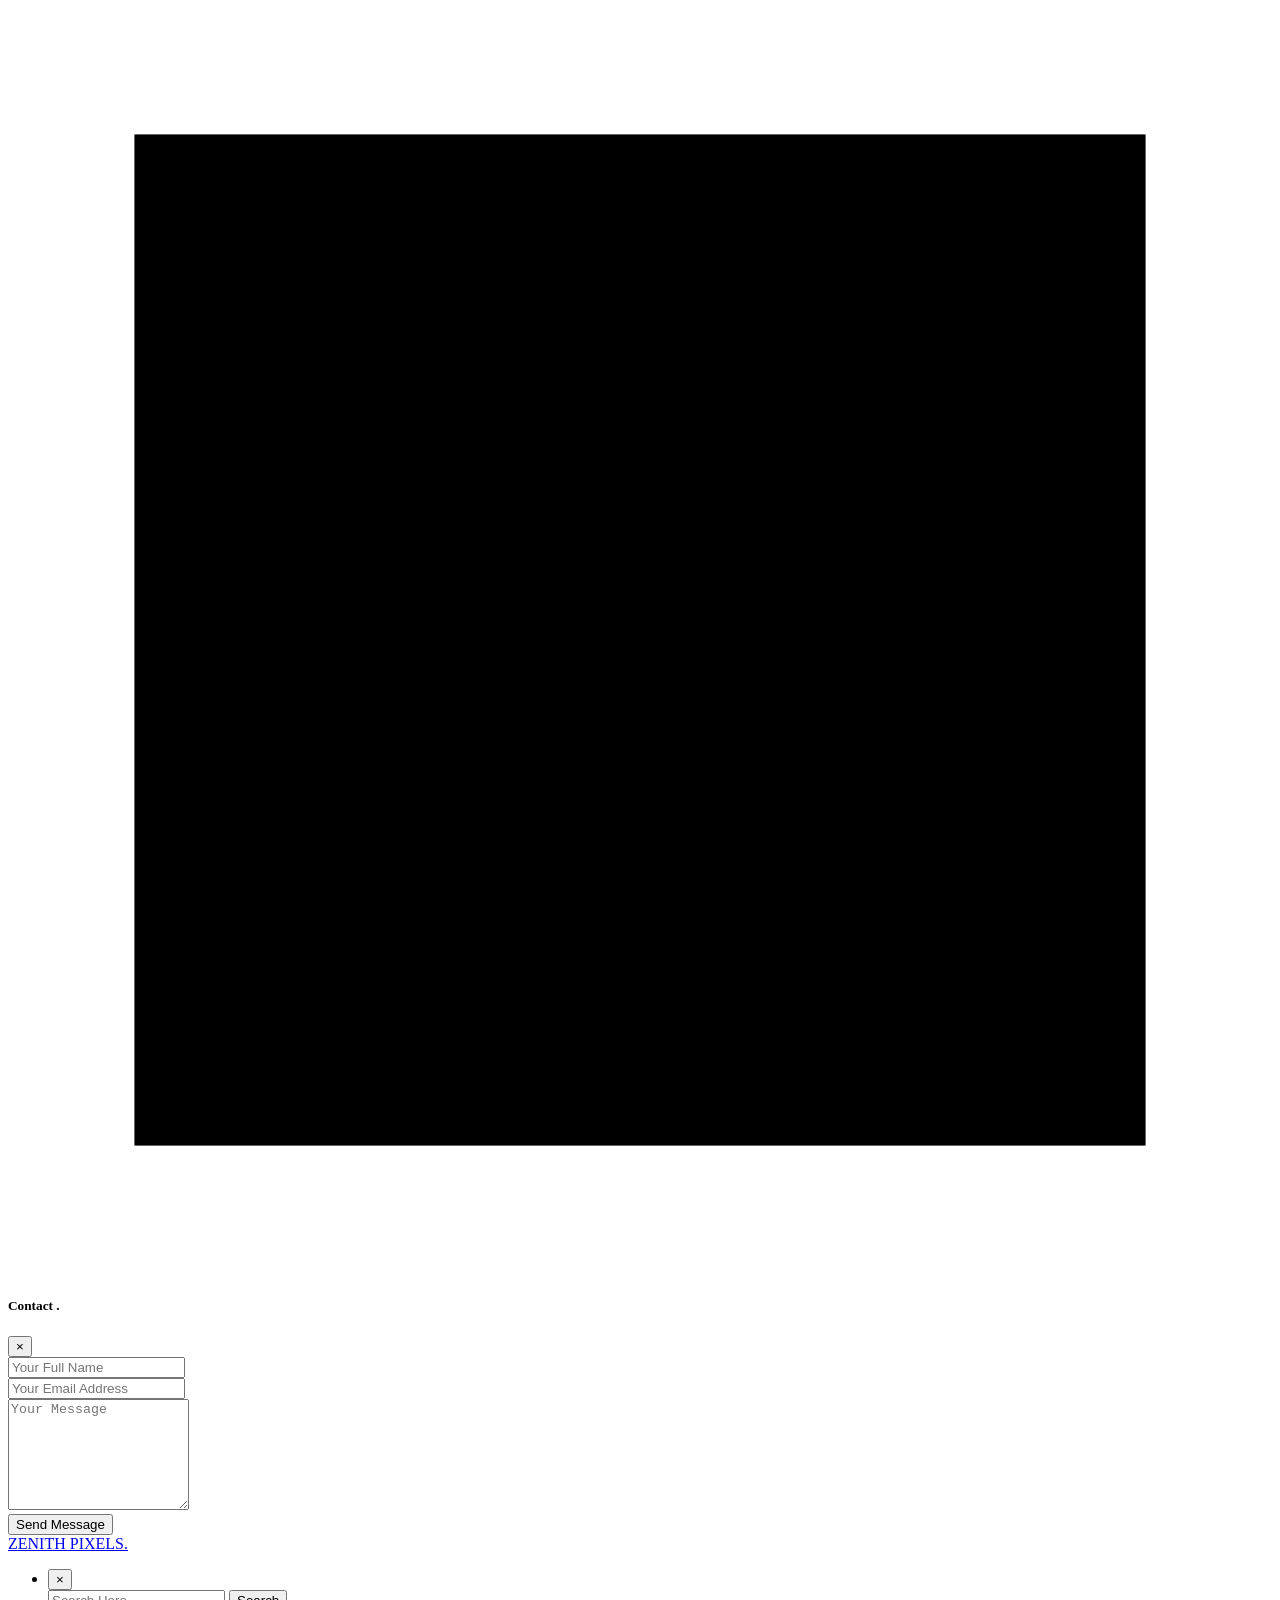
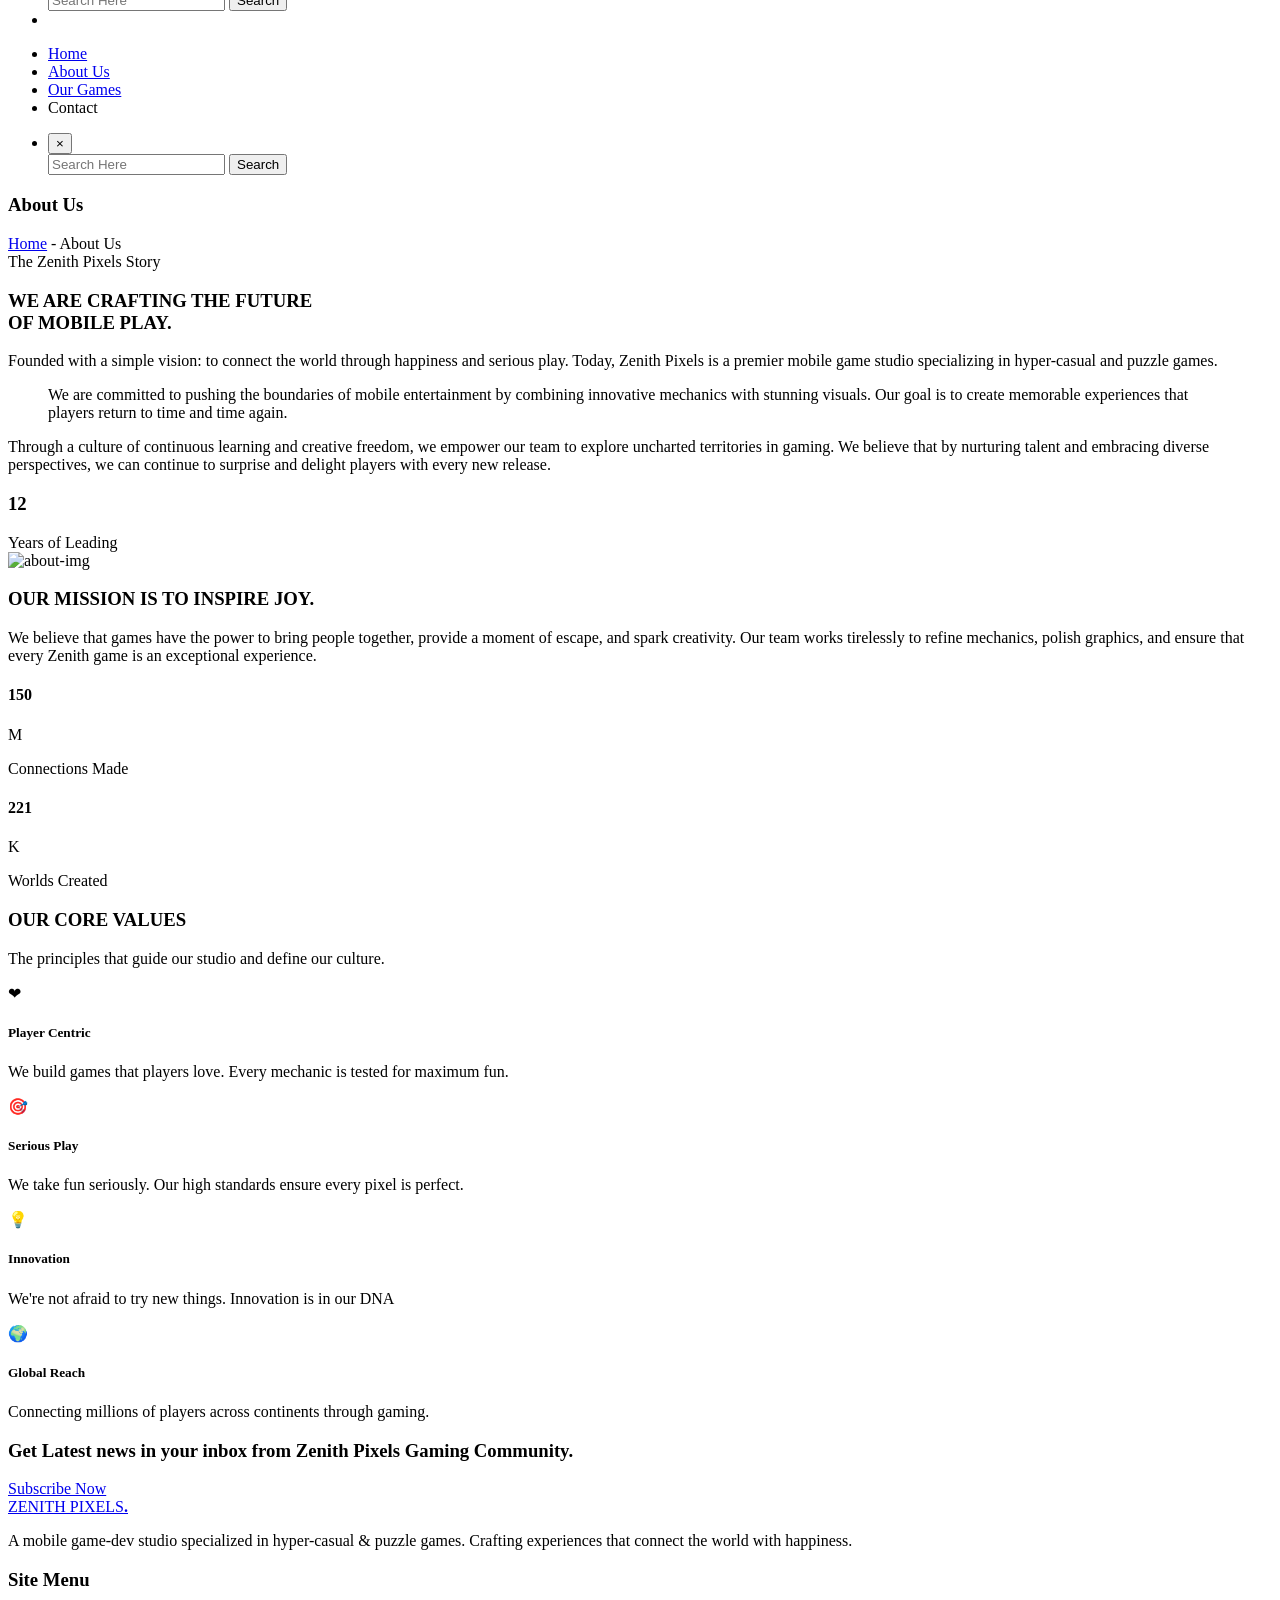
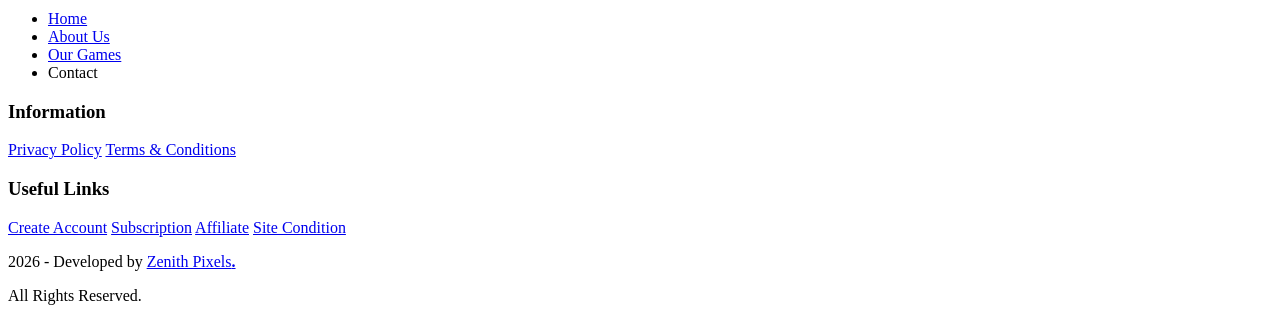
==== about.html @ 28728ac0 "Add files via upload" ====
<!DOCTYPE html>
<html lang="en">
<meta http-equiv="content-type" content="text/html;charset=UTF-8" />
<head>
   <meta charset="UTF-8">
    <meta name="viewport" content="width=device-width, initial-scale=1, shrink-to-fit=no">
    <meta name="keywords" content=" Gaming Landing, Page, SEO" />
    <meta name="description" content="Zenith Pixels - Gaming Landing" />
    <title>ZENITH PIXELS - About</title>

    <!--font-awesome icons link-->
    <link rel="stylesheet" href="css/font-awesome.min.css">

    <!-- Bootstrap CSS -->
    <link rel="stylesheet" href="css/bootstrap.min.css">
    <link rel="stylesheet" href="css/slick.css">
    <link rel="stylesheet" href="css/venobox.css">
    <link rel="stylesheet" href="css/lightbox.min.css">
    <!--main style file-->
    <link rel="stylesheet" href="css/style.css">
    <link rel="stylesheet" href="css/responsive.css">
</head>

<body id="darkmode" class="inner-page">
    <!-- Preloader -->
    <div class="loader_screen preloader" id="preloader">
        <div class="loader loader-box">
            <svg viewBox="0 0 80 80">
                <rect x="8" y="8" width="64" height="64"></rect>
            </svg>
        </div>
    </div>
    <!-- Preloader -->

    <!-- Modal -->
    <!-- <div class="modal fade" id="exampleModalCenter" tabindex="-1" role="dialog" aria-hidden="true">
        <div class="modal-dialog modal-dialog-centered" role="document">
            <div class="modal-content">
                <div class="modal-header">
                    <h5 class="modal-title">Cart <b>.</b></h5>
                    <button type="button" class="close" data-dismiss="modal" aria-label="Close">
                        <span aria-hidden="true">&times;</span>
                    </button>
                </div>
                <div class="modal-body">
                    <div class="row cart-item">
                        <div class="col-sm-4 col-lg-4 cart-img">
                            <img src="images/product1.png" alt="product" class="img-fluid">
                            <a href="#"><i class="fa fa-trash" aria-hidden="true"></i></a>
                        </div>
                        <div class="col-sm-8 col-lg-8">
                            <h3>Ober Headset</h3>
                            <span>1 x $135</span>
                        </div>
                    </div>
                    <div class="row cart-item">
                        <div class="col-sm-4 col-lg-4 cart-img">
                            <img src="images/product3.png" alt="product" class="img-fluid">
                            <a href="#"><i class="fa fa-trash" aria-hidden="true"></i></a>
                        </div>
                        <div class="col-sm-8 col-lg-8">
                            <h3>Wired Earphone</h3>
                            <span>2 x $99</span>
                        </div>
                    </div>
                </div>
                <div class="modal-footer">
                    <a class='main-btn model-btn' href='cart.html'>Checkout $320</a>
                </div>
            </div>
        </div>
    </div> -->
    <!-- Contact Modal -->
    <div class="modal fade" id="contact-model-large" tabindex="-1" role="dialog" aria-hidden="true">
        <div class="modal-dialog modal-dialog-centered modal-lg" role="document">
            <div class="modal-content">
                <form>
                    <div class="modal-header">
                        <h5 class="modal-title">Contact <b>.</b></h5>
                        <button type="button" class="close" data-dismiss="modal" aria-label="Close">
                            <span aria-hidden="true">&times;</span>
                        </button>
                    </div>
                    <div class="modal-body">
                        <div class="row contact-box">
                            <div class="col-lg-6">
                                <div class="form-group">
                                    <input type="text" class="form-control" placeholder="Your Full Name">
                                </div>
                            </div>
                            <div class="col-lg-6">
                                <div class="form-group">
                                    <input type="email" class="form-control" placeholder="Your Email Address">
                                </div>
                            </div>
                            <div class="col-lg-12">
                                <div class="form-group">
                                    <textarea class="form-control" id="exampleFormControlTextarea1" rows="7" placeholder="Your Message"></textarea>
                                </div>
                            </div>
                        </div>
                    </div>
                    <div class="modal-footer">
                        <button type="submit" class="main-btn model-btn">Send Message</button>
                    </div>
                </form>
            </div>
        </div>
    </div>

    <!-- Billing Modal -->
    <!-- <div class="modal fade" id="billing-model-large" tabindex="-1" role="dialog" aria-hidden="true">
        <div class="modal-dialog modal-dialog-centered modal-lg" role="document">
            <div class="modal-content">
                <form>
                    <div class="modal-header">
                        <h5 class="modal-title">Billing Details <b>.</b></h5>
                        <button type="button" class="close" data-dismiss="modal" aria-label="Close">
                            <span aria-hidden="true">&times;</span>
                        </button>
                    </div>
                    <div class="modal-body">
                        <div class="row contact-box">
                            <div class="col-lg-6">
                                <div class="form-group">
                                    <input type="text" class="form-control" placeholder="Your Full Name">
                                </div>
                            </div>
                            <div class="col-lg-6">
                                <div class="form-group">
                                    <input type="email" class="form-control" placeholder="Your Email Address">
                                </div>
                            </div>
                            <div class="col-lg-6">
                                <div class="form-group">
                                    <input type="text" class="form-control" placeholder="Phone Number">
                                </div>
                            </div>
                            <div class="col-lg-6">
                                <div class="form-group">
                                    <input type="text" class="form-control" placeholder="Card Number">
                                </div>
                            </div>
                            <div class="col-lg-6">
                                <div class="form-group">
                                    <input type="text" class="form-control" placeholder="Expiry Date">
                                </div>
                            </div>
                            <div class="col-lg-6">
                                <div class="form-group">
                                    <input type="text" class="form-control" placeholder="Address">
                                </div>
                            </div>
                        </div>
                    </div>
                    <div class="modal-footer">
                        <button type="submit" class="main-btn model-btn">Payment $298</button>
                    </div>
                </form>
            </div>
        </div>
    </div> -->
    <!-- Modal -->

  <!-- HEADER AREA START -->
    <nav class="navbar navbar-expand-lg navbar-light bg-light sticky-top" id="navber">
        <div class="container">
            <a class='navbar-brand' href='index.html'>ZENITH PIXELS<span>.</span></a>
            <div class="menu-main" id="navbarSupportedContent">
                <ul class="navbar-nav ml-auto menu-item">
                    <li class="nav-item">
                        <a class="nav-link nl-m-top abc mobile-content-hide"><i class="fa fa-search" aria-hidden="true"></i></a>
                        <div class="search top-search">
                            <button type="button" class="close fix-close">×</button>
                            <form>
                                <input type="search" value="" placeholder="Search Here" />
                                <button type="submit" class="btn btn-primary">Search</button>
                            </form>
                        </div>
                    </li>
                    <!-- <li class="nav-item">
                        <a class="nav-link cart nl-m-top mobile-content-hide" data-toggle="modal" data-target="#exampleModalCenter"><i class="fa fa-shopping-bag" aria-hidden="true"></i><span>2</span></a>
                    </li>
                    <li class="nav-item">
                        <a class='nav-link nl-m-top account-icon' href='login.html'><i class="fa fa-user" aria-hidden="true"></i></a>
                    </li> -->
                    <li class="nav-item">
                        <a class="nav-link menu-icon"><i class="fa fa-bars" aria-hidden="true"></i></a>
                    </li> 
                </ul>
            </div>
        </div>
        <div class="custom-menubar">
            <ul class="nav-link-block">
                <li>
                    <a href="index.html#banner" class="menu-link">Home</a>
                </li>
                <li>
                    <a href="about.html" class="menu-link">About Us</a>
                </li>
                <li>
                    <a href="index.html#game" class="menu-link">Our Games</a>
                </li>
                <li>
                    <a class="menu-link" data-toggle="modal" data-target="#contact-model-large">Contact</a>
                </li>
             
            </ul>
            <ul class="responsive-nav">
                <li>
                    <a class="nav-link nl-m-top abc"><i class="fa fa-search" aria-hidden="true"></i></a>
                    <div class="search top-search">
                        <button type="button" class="close fix-close">×</button>
                        <form>
                            <input type="search" value="" placeholder="Search Here" />
                            <button type="submit" class="btn btn-primary">Search</button>
                        </form>
                    </div>
                </li>
               <!--  <li>
                    <a class="nav-link cart nl-m-top" data-toggle="modal" data-target="#exampleModalCenter"><i class="fa fa-shopping-bag" aria-hidden="true"></i><span>2</span></a>
                </li>
                <li>
                    <a class='nav-link nl-m-top' href='login.html'><i class="fa fa-user" aria-hidden="true"></i></a>
                </li>  -->
            </ul>
            <div class="menu-close">
                <a class="hide-menu-btn"><i class="fa fa-times" aria-hidden="true"></i></a>
            </div>
        </div>
    </nav>
    <!-- HEADER AREA END -->

    <!-- INNER_PAGE_BANNER AREA START -->
    <section id="inner-banner">
        <div class="container">
            <div class="row">
                <div class="col-lg-12 text-center">
                    <h3>About Us</h3>
                    <a href='index.html'><i class="fa fa-home" aria-hidden="true"></i> Home</a><span> - About Us</span>
                </div>
            </div>
        </div>
    </section>
    <!-- INNER_PAGE_BANNER AREA END -->

  
     <!-- ABOUT AREA START -->
    <section id="about3">
        <div class="container">
          
             <div class="row about-pt">
                   <div class="col-lg-7">
                    <div class="about-txt2">
                        <span>The Zenith Pixels Story</span>
                      <h3>WE ARE CRAFTING THE FUTURE <br>OF MOBILE PLAY<b>.</b></h3>
                        <p>Founded with a simple vision: to connect the world through happiness and serious play. Today, Zenith Pixels is a premier mobile game studio specializing in hyper-casual and puzzle games.</p>
                      
                      
               <blockquote>We are committed to pushing the boundaries of mobile entertainment by combining innovative mechanics with stunning visuals. Our goal is to create memorable experiences that players return to time and time again.</blockquote>
                  <p class="mb-3">Through a culture of continuous learning and creative freedom, we empower our team to explore uncharted territories in gaming. We believe that by nurturing talent and embracing diverse perspectives, we can continue to surprise and delight players with every new release.</p>
            </div>
                </div>
                  <div class="col-lg-5 col-sm-9 m-sm-auto about-img">
                    <div class="about-txt-overlay">
                        <h3 class="counter" data-counterup-time="2000" data-counterup-delay="30" data-counterup-beginat="1">12</h3>
                        <span>Years of Leading</span>
                    </div>
                    <img src="images/about.jpg" alt="about-img" class="img-fluid">
                </div>
             
            </div>
           
        </div>
    </section>
    <!-- ABOUT AREA END -->
<section class="player-section">
     <div class="container">
 <div class="row player-pa2">
                <div class="col-lg-6 col-sm-12 player-txt">
                    <h3>OUR MISSION IS TO INSPIRE JOY<b>.</b></h3>
                    <p>We believe that games have the power to bring people together, provide a moment of escape, and spark creativity. Our team works tirelessly to refine mechanics, polish graphics, and ensure that every Zenith game is an exceptional experience.</p>
                </div>
                <div class="col-lg-6 col-sm-7 m-sm-auto player-txt">
                    <div class="row">
                        <div class="col-lg-6 col-sm-6 text-center">
                            <h4 class="counter" data-counterup-time="2500" data-counterup-delay="30" data-counterup-beginat="50">150</h4>
                            <span>M</span>
                            <p>Connections Made</p>
                        </div>
                        <div class="col-lg-6 col-sm-6 text-center">
                            <h4 class="counter" data-counterup-time="2500" data-counterup-delay="30" data-counterup-beginat="50">221</h4>
                            <span>K</span>
                            <p>Worlds Created</p>
                        </div>
                    </div>
                </div>
            </div>
 </div>
</section>
<!-- VALUES -->
<section class="value-section">
  <div class="container text-center">

    <h3 >OUR CORE VALUES</h3>
    <p class="mb-5">The principles that guide our studio and define our culture.</p>

    <div class="row">

      <div class="col-md-6 box col-lg-3">
        <div class="value-card">
          <div class="icon-box  ">❤</div>
          <h5>Player Centric</h5>
          <p class="">We build games that players love. Every mechanic is tested for maximum fun.</p>
        </div>
      </div>

      <div class="col-md-6 box col-lg-3">
        <div class="value-card">
          <div class="icon-box ">🎯</div>
          <h5>Serious Play</h5>
          <p class="">We take fun seriously. Our high standards ensure every pixel is perfect.</p>
        </div>
      </div>

      <div class="col-md-6 box col-lg-3">
        <div class="value-card">
          <div class="icon-box ">💡</div>
          <h5>Innovation</h5>
          <p class="">We're not afraid to try new things. Innovation is in our DNA</p>
        </div>
      </div>

      <div class="col-md-6 box col-lg-3">
        <div class="value-card">
          <div class="icon-box ">🌍</div>
          <h5>Global Reach</h5>
          <p class="">Connecting millions of players across continents through gaming.</p>
        </div>
      </div>

    </div>
  </div>
</section>

    <!-- CART_VIEW AREA END -->

    
    <!-- PRODUCT AREA START -->
   
    <!-- PRODUCT AREA END -->


    <!-- SUBSCRIBE AREA START -->
    <section id="subscribe">
        <div class="container zindex">
            <div class="row">
                <div class="col-lg-6 col-md-8 subscribe-txt">
                    <h3>Get Latest news in your inbox from Zenith Pixels Gaming Community<b>.</b></h3>
                </div>
                <div class="col-lg-6 col-md-4 text-center">
                    <a href="#" class="subscribe-btn">Subscribe Now</a>
                </div>
            </div>
        </div>
    </section>
    <!-- SUBSCRIBE AREA END -->

    <!-- FOOTER AREA START -->
    <section id="footer">
        <div class="container">
            <div class="row">
                <div class="col-lg-6 footer-logo">
                    <a href='index.html'>ZENITH PIXELS<b>.</b></a>
                    <p>A mobile game-dev studio specialized in hyper-casual & puzzle games. Crafting experiences that connect the world with happiness.</p>
                    <div class="footer-social">
                        <a href="#"><i class="fa fa-twitch" aria-hidden="true"></i></a>
                        <a href="#"><i class="fa fa-twitter" aria-hidden="true"></i></a>
                        <a href="#"><i class="fa fa-facebook" aria-hidden="true"></i></a>
                        <a href="#"><i class="fa fa-youtube-play" aria-hidden="true"></i></a>
                    </div>
                </div>
                <div class="col-lg-2 col-sm-4 footer-menu">
                    <h3>Site Menu</h3>
   
 <nav class="navbar  footer_menu_top" >
    
      
            <ul class="nav-link-block">
                <li>
                    <a href="index.html#banner" class="menu-link">Home</a>
                </li>
                <li>
                    <a href="about.html" class="menu-link">About Us</a>
                </li>
                <li>
                    <a href="index.html#game" class="menu-link">Our Games</a>
                </li>
                <li>
                    <a class="menu-link" data-toggle="modal" data-target="#contact-model-large">Contact</a>
                </li>
             
            </ul>
          
    </nav>

                </div>
              
                <div class="col-lg-2 col-sm-4 footer-menu">
                    <h3>Information</h3>
                
                    <a href="privacy.html">Privacy Policy</a>
                    <a href="terms.html">Terms & Conditions</a>
                </div>
                  <div class="col-lg-2 col-sm-4 footer-menu">
                    <h3>Useful Links</h3>
                    <a href="#">Create Account</a>
                    <a href="#">Subscription</a>
                    <a href="#">Affiliate</a>
                    <a href="#">Site Condition</a>
                </div>
            </div>
        </div>
    </section>
    <!-- FOOTER AREA END -->

    <!-- COPY_RIGHT AREA START -->
   <section id="copy_right">
        <div class="container">
            <div class="row">
                <div class="col-lg-12">
                    <div class="row">
                        <div class="col-lg-6 col-sm-7 copy-right-txt">
                            <p><i class="fa fa-copyright" aria-hidden="true"></i> 2026 - Developed by <a href="index.html">Zenith Pixels<b>.</b></a></p>
                        </div>
                        <div class="col-lg-6 col-sm-5 text-right copy-right-txt">
                            <p>All Rights Reserved.</p>
                        </div>
                    </div>
                </div>
            </div>
        </div>
    </section>
    <!-- COPY_RIGHT AREA END -->

    <!-- JavaScript -->
    <script src="js/jquery-3.3.1.min.js"></script>
    <script src="js/bootstrap.min.js"></script>
    <script src="js/slick.min.js"></script>
    <script src="js/venobox.min.js"></script>
    <script src="js/lightbox.min.js"></script>
    <script src="js/counterup.min.js"></script>
    <script src="js/waypoints.min.js"></script>
    <script src="js/custom.js"></script>

</body>

</html>
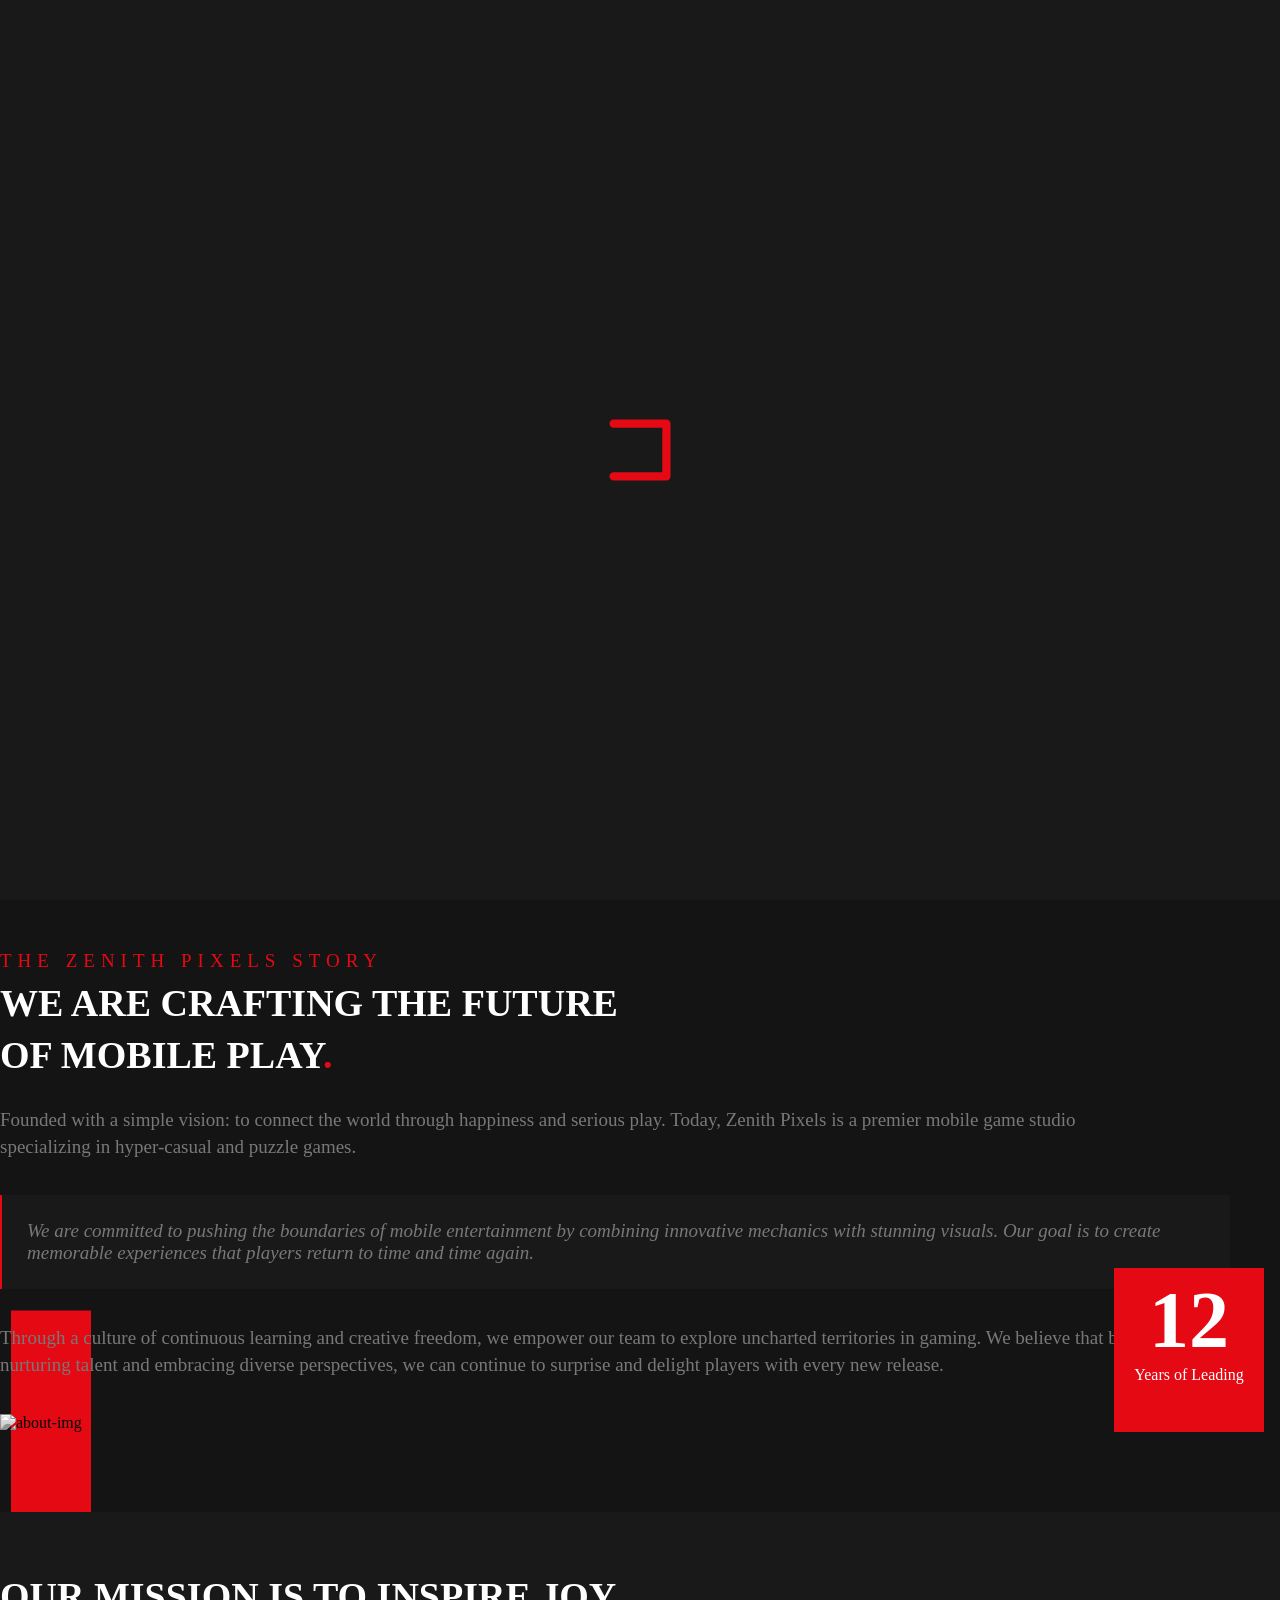
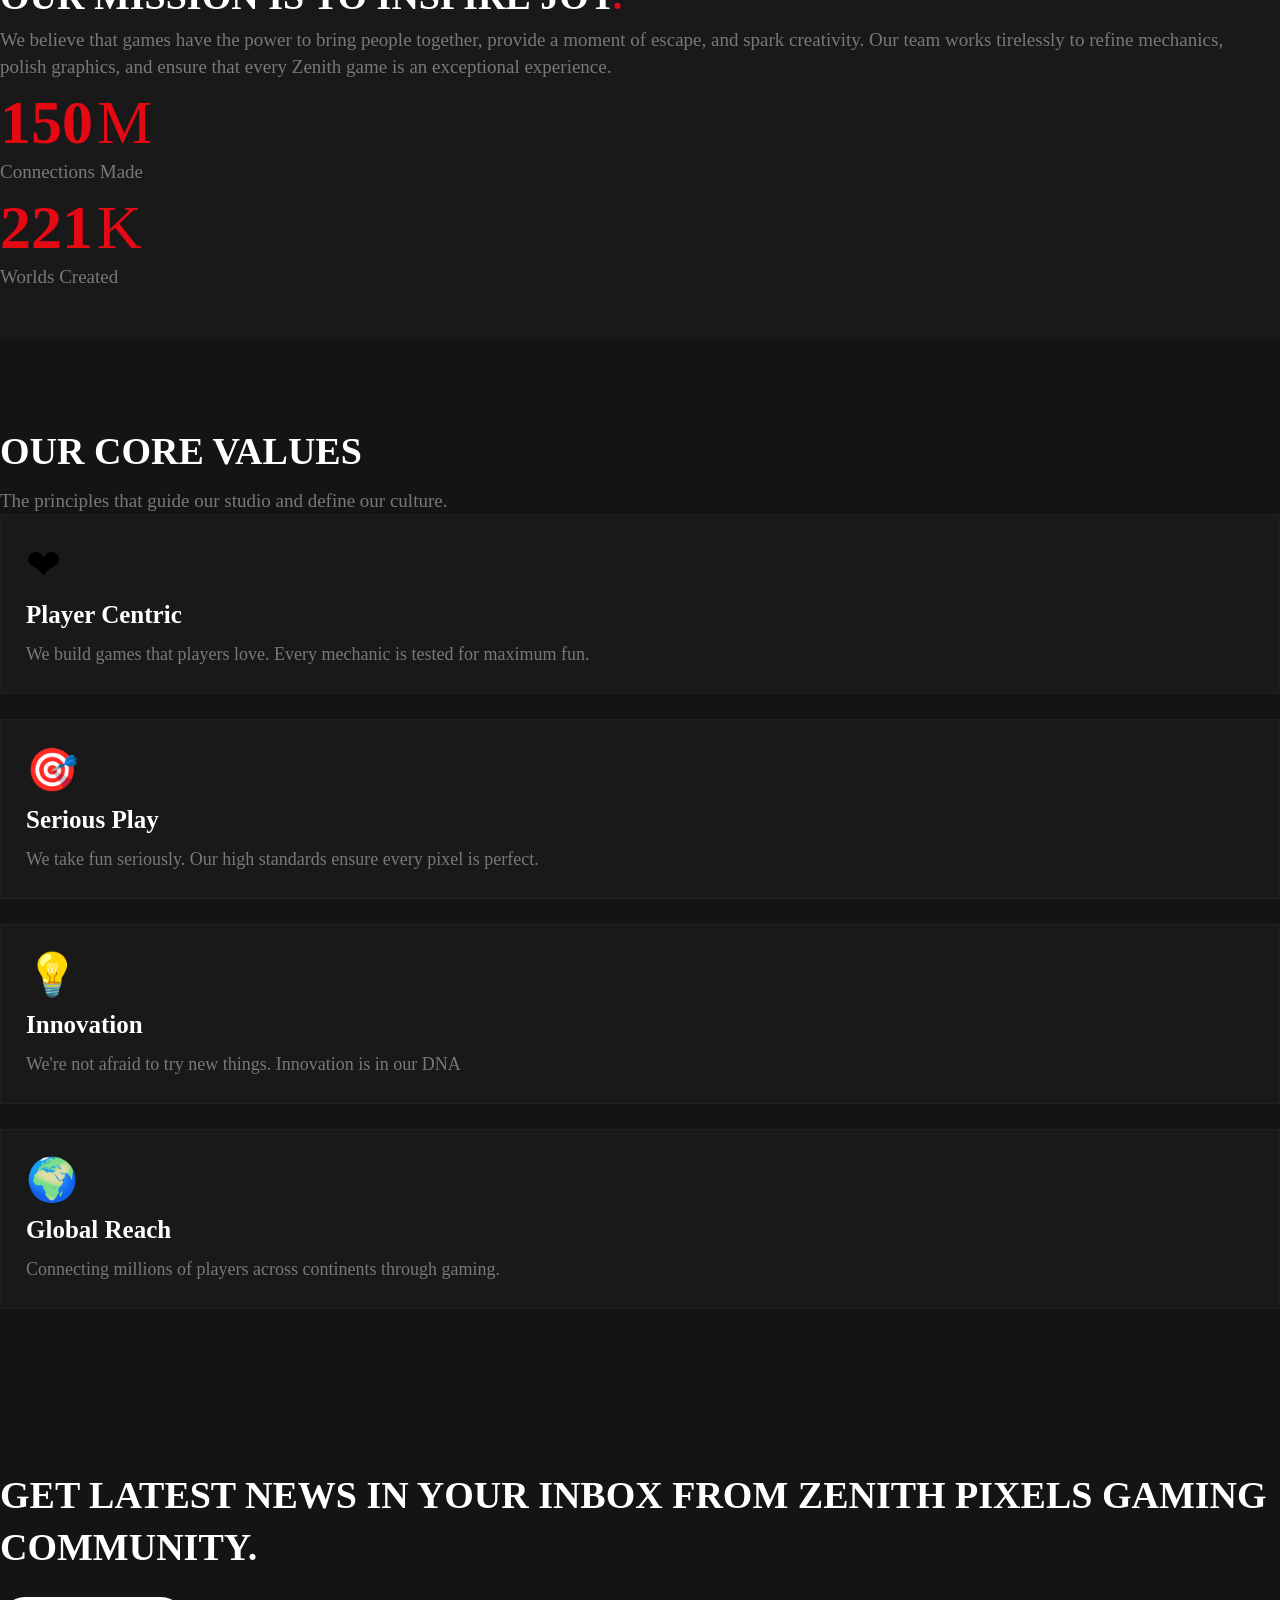
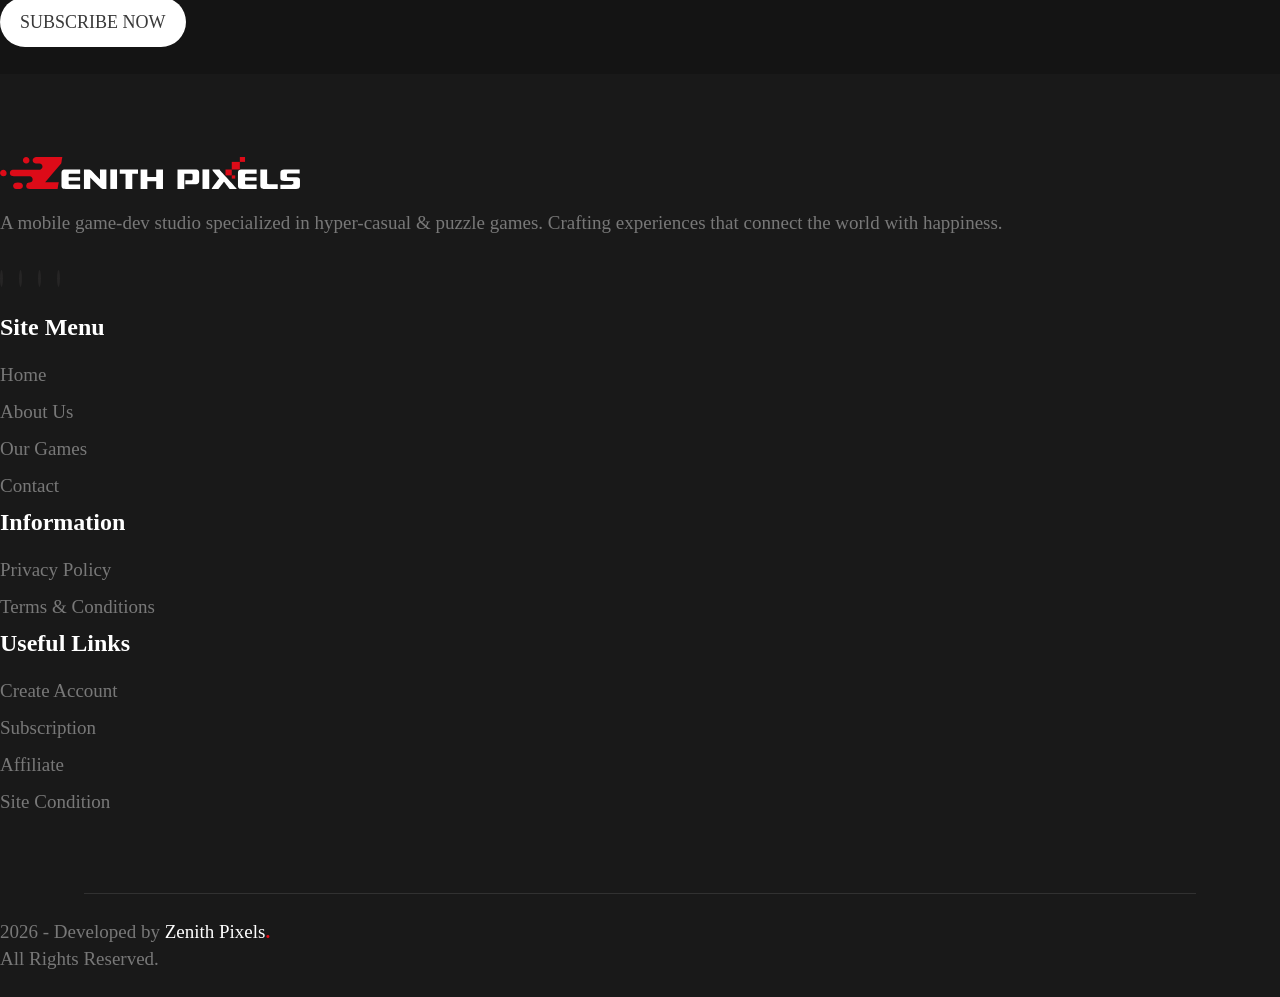
==== commit 77b69131: "Add files via upload" ====
--- a/about.html
+++ b/about.html
@@ -165,7 +165,7 @@
   <!-- HEADER AREA START -->
     <nav class="navbar navbar-expand-lg navbar-light bg-light sticky-top" id="navber">
         <div class="container">
-            <a class='navbar-brand' href='index.html'>ZENITH PIXELS<span>.</span></a>
+            <a class='navbar-brand' href='index.html'><a href='index.html'><img src="images/logo.svg"/></a></a>
             <div class="menu-main" id="navbarSupportedContent">
                 <ul class="navbar-nav ml-auto menu-item">
                     <li class="nav-item">
@@ -371,7 +371,7 @@
         <div class="container">
             <div class="row">
                 <div class="col-lg-6 footer-logo">
-                    <a href='index.html'>ZENITH PIXELS<b>.</b></a>
+                    <a href='index.html'><a href='index.html'><img src="images/logo.svg"/></a></a>
                     <p>A mobile game-dev studio specialized in hyper-casual & puzzle games. Crafting experiences that connect the world with happiness.</p>
                     <div class="footer-social">
                         <a href="#"><i class="fa fa-twitch" aria-hidden="true"></i></a>
--- a/css/style.css
+++ b/css/style.css
@@ -0,0 +1,2462 @@
+/*
+* Template Name: Gamix - eSports & Gaming HTML5 Template
+* Author: EpikTheme
+* Author URL: https://themeforest.net/user/epik-theme
+* Website: https://epiktheme.com/
+* Version: 1.0
+*/
+
+/* =============================================================================
+
+[Table of contents]
+
+0.0 Common CSS START 
+1.0 HEADER AREA START 
+2.0 BANNER AREA START
+3.0 GAMES AREA START
+4.0 ABOUT AREA START
+5.0 COUNTER AREA START
+6.0 MATCH AREA START
+7.0 WATCH AREA START
+8.0 BRAND AREA START
+9.0 PLAYER AREA START
+10.0 PRODUCT AREA START 
+11.0 JOIN AREA START 
+12.0 BLOG AREA START 
+13.0 SUBSCRIBE AREA START
+14.0 FOOTER AREA START
+15.0 COPY_RIGHT AREA START
+ 
+/*===========================
+0.0 *** Common CSS START ***
+=============================*/
+* {
+    margin: 0;
+    padding: 0;
+    outline: 0;
+}
+
+body {
+    overflow-x: hidden;
+}
+
+#darkmode {
+    background: #141414;
+}
+
+ul,
+ol {
+    list-style-type: none;
+}
+
+a,
+a:focus,
+a:hover {
+    text-decoration: none;
+    outline: 0;
+}
+
+img {
+    overflow: hidden;
+    border: 0;
+    vertical-align: middle;
+}
+
+.zindex {
+    position: relative;
+    z-index: 999;
+}
+
+.clr {
+    clear: both;
+}
+
+.vbox-overlay {
+    z-index: 999999;
+}
+
+.lightboxOverlay {
+    z-index: 999999;
+}
+
+.lightbox {
+    z-index: 9999999;
+}
+
+h1,
+h2,
+h3,
+h4,
+h5,
+h6,
+p,
+ul,
+ol {
+    margin: 0;
+    padding: 0;
+}
+
+p {
+    line-height: 27px;
+}
+
+@font-face {
+    src: url(../fonts/BarlowCondensed-Bold.ttf);
+    font-family: bb;
+}
+
+@font-face {
+    src: url(../fonts/BarlowCondensed-Regular.ttf);
+    font-family: br;
+}
+
+
+/* preloader */
+.preloader {
+    min-height: 100vh;
+    position: fixed;
+    top: 0;
+    left: 0;
+    right: 0;
+    bottom: 0;
+    background: #191919;
+    z-index: 999999999;
+    display: -webkit-box;
+    display: -ms-flexbox;
+    display: flex;
+    -webkit-box-align: center;
+    -ms-flex-align: center;
+    align-items: center;
+    -webkit-box-pack: center;
+    -ms-flex-pack: center;
+    justify-content: center;
+}
+
+.loader-box {
+    color: #e50914;
+    -webkit-animation-duration: 3s;
+    animation-duration: 3s;
+    width: 44px;
+    height: 44px;
+    position: relative;
+    -webkit-transform: scale(1.5);
+    -ms-transform: scale(1.5);
+    transform: scale(1.5);
+}
+
+.loader-box svg {
+    display: block;
+    width: 100%;
+    height: 100%;
+}
+
+.loader-box svg rect {
+    fill: none;
+    stroke: #e50914;
+    stroke-width: 10px;
+    stroke-linejoin: round;
+    stroke-linecap: round;
+}
+
+.loader-box svg rect {
+    stroke-dasharray: 192 64 192 64;
+    stroke-dashoffset: 0;
+    -webkit-animation: pathRect 3s cubic-bezier(0.785, 0.135, 0.15, 0.86) infinite;
+    animation: pathRect 3s cubic-bezier(0.785, 0.135, 0.15, 0.86) infinite;
+}
+
+@-webkit-keyframes pathRect {
+    25% {
+        stroke-dashoffset: 64;
+    }
+
+    50% {
+        stroke-dashoffset: 128;
+    }
+
+    75% {
+        stroke-dashoffset: 192;
+    }
+
+    100% {
+        stroke-dashoffset: 256;
+    }
+}
+
+@keyframes pathRect {
+    25% {
+        stroke-dashoffset: 64;
+    }
+
+    50% {
+        stroke-dashoffset: 128;
+    }
+
+    75% {
+        stroke-dashoffset: 192;
+    }
+
+    100% {
+        stroke-dashoffset: 256;
+    }
+}
+
+/* model */
+.modal {
+    z-index: 99999999;
+    background: rgba(20, 20, 20, 0.8);
+}
+
+.modal-title {
+    font-size: 32px;
+    font-family: bb;
+    color: white;
+    position: relative;
+    padding-left: 25px;
+    text-transform: uppercase;
+}
+
+.modal-title b {
+    color: #e50914;
+}
+
+#contact-model-large .modal-title {
+    padding-left: 15px;
+}
+
+.modal-content {
+    background: #141414;
+}
+
+.modal-header {
+    border-bottom: 1px solid #191919;
+}
+
+.modal-body {
+    padding: 15px 30px;
+}
+
+.modal-footer {
+    border-top: 1px solid #191919;
+    padding: 20px 15px;
+}
+
+.close span {
+    color: white;
+    position: absolute;
+    top: 1px;
+    right: 7px;
+}
+
+.model-btn {
+    border: 1px solid #e50914;
+    padding: 10px 20px !important;
+}
+
+.model-btn:focus {
+    outline: 0;
+}
+
+.cart-item {
+    margin-top: 12px;
+}
+
+.cart-item h3 {
+    font-size: 29px;
+    font-family: bb;
+    color: white;
+    padding-bottom: 15px;
+    padding-top: 17px;
+}
+
+.cart-item span {
+    font-size: 19px;
+    font-family: br;
+    color: #787878;
+}
+
+.cart-img {
+    position: relative;
+}
+
+.cart-item a i {
+    color: #fff;
+    font-size: 14px;
+    position: absolute;
+    right: 38px;
+    top: 20px;
+    width: 25px;
+    height: 25px;
+    line-height: 25px;
+    background: #e50914;
+    border-radius: 50%;
+    text-align: center;
+}
+
+.contact-box input {
+    height: 60px;
+}
+
+.contact-box .form-control {
+    font-family: br;
+    font-size: 16px;
+    border: 2px solid #313131;
+    background: transparent;
+    margin-top: 15px;
+    -webkit-transition: all linear .3s;
+    -o-transition: all linear .3s;
+    transition: all linear .3s;
+}
+
+.contact-box .form-control:hover,
+.contact-box .form-control:focus {
+    -webkit-box-shadow: none;
+    box-shadow: none;
+    color: white;
+}
+
+/* Login start */
+.logoss {
+    font-size: 36px;
+    font-family: bb;
+    color: white;
+    letter-spacing: 6px;
+}
+
+.logoss span {
+    color: #e50914;
+}
+
+.logoss:hover {
+    color: white;
+}
+
+.login-12 {
+    top: 0;
+    width: 100%;
+    bottom: 0;
+    min-height: 100vh;
+    z-index: 999;
+    opacity: 1;
+    position: relative;
+    display: -webkit-box;
+    display: -ms-flexbox;
+    display: flex;
+    -webkit-box-pack: center;
+    -ms-flex-pack: center;
+    justify-content: center;
+    -webkit-box-align: center;
+    -ms-flex-align: center;
+    align-items: center;
+    padding: 30px 0;
+    background: #141414;
+}
+
+.login-12 .login-inner-form {
+    color: #272323;
+    text-align: center;
+}
+
+.login-12 .col-pad-0 {
+    padding: 0;
+}
+
+.login-12 .login-inner-form .details p {
+    color: #787878;
+    font-size: 15px;
+    font-family: br;
+}
+
+.login-12 .login-inner-form .details p a {
+    margin-left: 3px;
+    color: #fff;
+    font-family: bb;
+}
+
+.login-12 .login-inner-form .details p {
+    margin-bottom: 0;
+}
+
+.login-12 .login-inner-form .details {
+    padding: 30px 0 30px 60px;
+}
+
+.login-12 .bg-img {
+    background-size: cover;
+    width: 100%;
+    bottom: 0;
+    padding: 80px 20px;
+    background: #1d1d1d;
+    margin: 30px 0;
+    right: -60px;
+    z-index: 999;
+}
+
+.login-box-12 {
+    margin: 0 200px 0 150px;
+    max-width: 700px;
+    border-radius: 10px;
+    background: #191919;
+    background-size: cover;
+    top: 0;
+    bottom: 0;
+    opacity: 1;
+    text-align: center;
+}
+
+.login-12 .btn-outline {
+    border-radius: 3px;
+    padding: 6px 30px 6px 30px;
+    color: #ff574d;
+    background: #fff;
+    letter-spacing: 1px;
+    font-size: 14px;
+    font-weight: 600;
+}
+
+.login-12 .none-2 {
+    display: none;
+}
+
+.login-12 .btn-outline:hover {
+    background: #ecebeb;
+    text-decoration: none;
+}
+
+.login-12 .login-inner-form h3 {
+    margin: 0 0 25px;
+    font-size: 25px;
+    font-family: bb;
+    color: white;
+}
+
+.login-12 .login-inner-form .form-group {
+    margin-bottom: 20px;
+}
+
+.login-12 .login-inner-form .input-text {
+    outline: none;
+    width: 100%;
+    padding: 10px 20px;
+    font-size: 15px;
+    outline: 0;
+    font-weight: 500;
+    color: #7c7c7c;
+    height: 45px;
+    border-radius: 0;
+    border: 1px solid #313131;
+    -webkit-box-shadow: 0 1px 3px 0 rgba(0, 0, 0, .06);
+    box-shadow: 0 1px 3px 0 rgba(0, 0, 0, .06);
+    background: #313131;
+}
+
+.login-12 .login-inner-form .btn-md {
+    cursor: pointer;
+    padding: 10px 50px 8px 50px;
+    height: 45px;
+    letter-spacing: 1px;
+    font-size: 14px;
+    font-weight: 600;
+    font-family: 'Open Sans', sans-serif;
+    border-radius: 3px;
+}
+
+.login-12 .bg-img .social-list li {
+    display: inline-block;
+    font-size: 16px;
+}
+
+.login-12 .bg-img .logo {
+    height: 30px;
+    margin-bottom: 20px;
+}
+
+.login-12 .bg-img p {
+    font-size: 15px;
+    color: #787878;
+    margin-bottom: 30px;
+    padding-top: 20px;
+    font-family: br;
+}
+
+.login-12 .bg-img .btn-sm {
+    padding: 6px 20px 6px 20px;
+    font-size: 13px;
+}
+
+.login-12 .bg-img .social-list {
+    margin-top: 35px;
+    padding: 0;
+}
+
+.login-12 .bg-img .social-list li a {
+    margin: 0 12px;
+    font-size: 19px;
+    color: #fff;
+    border-radius: 3px;
+    display: inline-block;
+    -webkit-transition: all linear .3s;
+    -o-transition: all linear .3s;
+    transition: all linear .3s;
+}
+
+.login-12 .bg-img .social-list li a:hover {
+    color: #e50914;
+}
+
+.login-12 .login-inner-form input[type=checkbox],
+input[type=radio] {
+    margin-right: 3px;
+}
+
+.login-12 .login-inner-form button:focus {
+    outline: none;
+    outline: 0 auto -webkit-focus-ring-color;
+}
+
+.login-12 .login-inner-form .btn-theme.focus,
+.btn-theme:focus {
+    -webkit-box-shadow: none;
+    box-shadow: none;
+}
+
+.login-12 .login-inner-form .btn-theme {
+    background: #e50914;
+    font-size: 18px;
+    font-family: br;
+    border: none;
+    color: #fff;
+}
+
+.login-12 .login-inner-form .btn-theme:hover {
+    background: #bf000a;
+    -webkit-box-shadow: 0 0 35px rgba(0, 0, 0, 0.1);
+    box-shadow: 0 0 35px rgba(0, 0, 0, 0.1);
+}
+
+.login-12 .login-inner-form .terms {
+    margin-left: 3px;
+}
+
+.login-12 .login-inner-form .checkbox {
+    margin-bottom: 20px;
+    font-size: 14px;
+}
+
+.login-12 .login-inner-form .form-check {
+    float: left;
+    margin-bottom: 0;
+}
+
+.login-12 .login-inner-form .form-check a {
+    color: #717171;
+    float: right;
+}
+
+.login-12 .login-inner-form .form-check-input {
+    position: absolute;
+    margin-left: 0;
+}
+
+.login-12 .login-inner-form .form-check label::before {
+    content: "";
+    display: inline-block;
+    position: absolute;
+    width: 17px;
+    height: 17px;
+    margin-left: -25px;
+    border: 1px solid #c5c3c3;
+    border-radius: 3px;
+    background-color: #fff;
+}
+
+.login-12 .login-inner-form .form-check-label {
+    padding-left: 25px;
+    margin-bottom: 0;
+    font-size: 14px;
+    color: #fff;
+}
+
+.form-check {
+    padding-left: 0;
+}
+
+.login-12 .login-inner-form .checkbox-theme input[type="checkbox"]:checked + label::before {
+    background-color: #e50914;
+    border-color: #e50914;
+}
+
+.login-12 .login-inner-form input[type=checkbox]:checked + label:before {
+    font-weight: 300;
+    color: #f3f3f3;
+    line-height: 15px;
+    font-size: 14px;
+    content: "\2713";
+}
+
+.login-12 .login-inner-form input[type=checkbox],
+input[type=radio] {
+    margin-top: 4px;
+}
+
+.login-12 .login-inner-form .checkbox a {
+    font-size: 14px;
+    color: #e50914;
+    float: right;
+}
+
+/** MEDIA **/
+@media (max-width: 992px) {
+    .login-12 .none-992 {
+        display: none;
+    }
+
+    .login-12 .pad-0 {
+        padding: 0;
+    }
+
+    .login-12 .login-box-12 {
+        margin: 0 auto;
+        max-width: 400px;
+    }
+
+    .login-12 .login-inner-form .details {
+        padding: 30px;
+    }
+}
+
+/* version 2*/
+.particles-js-canvas-el {
+    position: absolute;
+    width: 100%;
+    height: 100%;
+    top: 0;
+}
+
+/* version 3*/
+.index3 #banner {
+    background: url(../images/banner-bg.jpg);
+    background-position: center;
+    background-repeat: no-repeat;
+    background-size: cover;
+    -webkit-animation: shrink 5s infinite alternate;
+    animation: shrink 5s infinite alternate;
+}
+
+@-webkit-keyframes shrink {
+    0% {
+        background-size: 110% 110%;
+    }
+
+    100% {
+        background-size: 100% 100%;
+    }
+}
+
+@keyframes shrink {
+    0% {
+        background-size: 110% 110%;
+    }
+
+    100% {
+        background-size: 100% 100%;
+    }
+}
+
+.index3 #banner:after {
+    position: absolute;
+    content: '';
+    top: 0;
+    left: 0;
+    width: 100%;
+    height: 100%;
+    background: rgba(25, 25, 25, 0.9);
+}
+
+.index3 .banner-arrow,
+.index3 .follow-us,
+.index4 .banner-arrow,
+.index4 .follow-us {
+    z-index: 999;
+}
+
+.index3 .banner-arrow i,
+.index4 .banner-arrow i {
+    color: white;
+    border: 2px solid white;
+}
+
+/* version 4 */
+.index4 #banner:after {
+    position: absolute;
+    content: '';
+    top: 0;
+    left: 0;
+    width: 100%;
+    height: 100%;
+    background: rgba(25, 25, 25, .94);
+
+}
+
+/* inner pages css */
+.inner-page #inner-banner {
+    padding: 150px 0;
+    background: #191919;
+}
+
+.inner-page #inner-banner h3 {
+    font-size: 52px;
+    font-family: bb;
+    color: white;
+    padding-bottom: 18px;
+}
+
+.inner-page #inner-banner a {
+    color: #e50914;
+    font-family: bb;
+    font-size: 19px;
+}
+
+.inner-page #inner-banner span {
+    color: #787878;
+    font-family: br;
+    font-size: 19px;
+}
+
+.inner-page #cart-view .row:last-child {
+    margin-bottom: 0;
+}
+.inner-page #cart-view {
+    padding: 80px 0 15px;
+}
+
+.inner-page .cart-items {
+    background: #191919;
+    padding: 30px 20px;
+    position: relative;
+    margin-bottom: 30px;
+}
+
+.inner-page .cart-items h3 {
+    font-size: 38px;
+    color: white;
+    font-family: bb;
+}
+
+.inner-page .cart-items h4 {
+    font-size: 25px;
+    font-family: br;
+    color: #787878;
+    text-transform: capitalize;
+    padding: 12px 0 12px;
+}
+
+.inner-page .cart-items a i {
+    width: 25px;
+    height: 25px;
+    line-height: 25px;
+    background: #e50914;
+    color: white;
+    position: absolute;
+    top: 0;
+    right: 0;
+}
+
+.inner-page .coupon-btn {
+    height: 59px;
+    width: 100%;
+    font-size: 19px;
+    font-family: bb;
+    background: #e50914;
+    border: 1px solid #e50914;
+    margin-top: 15px;
+}
+
+.inner-page .coupon-btn:hover {
+    background: #bf000a;
+    border: 1px solid #bf000a;
+}
+
+.inner-page .checkout-box {
+    background: #191919;
+    padding: 40px;
+    margin-bottom: 15px;
+}
+
+.inner-page .checkout-item {
+    margin-bottom: 25px;
+}
+
+.inner-page .checkout-box h3,
+.inner-page .checkout-box h4 {
+    font-size: 21px;
+    font-family: br;
+}
+
+.inner-page .checkout-box h3 {
+    color: #787878;
+}
+
+.inner-page .checkout-box h4 {
+    color: white;
+}
+
+.inner-page .checkout-button {
+    margin-top: 25px;
+}
+
+.btn-c-white {
+    color: white !important;
+}
+
+/*===========================
+1.0 *** HEADER AREA START ***
+=============================*/
+.navbar {
+    position: fixed;
+    width: 100%;
+    z-index: 999999;
+    -weebkit-transition: all linear .3s;
+    -webkit-transition: all linear .3s;
+    -o-transition: all linear .3s;
+    transition: all linear .3s;
+    padding-top: 25px;
+    background: transparent !important;
+}
+
+.navbar-light .navbar-brand {
+    font-size: 0;
+    color: white;
+    font-family: bb;
+    position: relative;
+    /* letter-spacing: 2px; */
+    /* padding-top: 2px; */
+    /* width: 220px; */
+    margin: 0;
+}
+nav#navber .container {
+    display: flex;
+    flex-wrap: nowrap !important;
+}
+a.navbar-brand img {
+    width: 100%;
+    max-width: 100%;
+}
+.navbar-light .navbar-brand:focus,
+.navbar-light .navbar-brand:hover {
+    color: white;
+}
+
+.navbar-light .navbar-brand span {
+    color: #e50914;
+}
+
+.navbar-light .navbar-nav .nav-link i {
+    font-size: 16px;
+    color: white;
+    /* margin-left: 22px; */
+     margin-left: 0px;
+}
+
+.menu-icon {
+    margin-left: 18px;
+}
+
+.menu-icon:hover {
+    cursor: pointer;
+}
+
+.menu-icon i {
+    width: 45px;
+    height: 45px;
+    line-height: 45px;
+    text-align: center;
+    background: #e50914;
+    color: #fff;
+    border-radius: 50%;
+}
+
+.cart {
+    position: relative;
+}
+
+.cart:hover {
+    cursor: pointer;
+}
+
+.navbar-light .navbar-nav .nav-link span {
+    position: absolute;
+    width: 20px;
+    height: 20px;
+    border-radius: 50%;
+    text-align: center;
+    line-height: 20px;
+    background: #e50914;
+    color: white;
+    font-size: 13px;
+    font-family: bb;
+    left: 47px;
+    top: 0;
+}
+
+.nl-m-top {
+    margin-top: 12px;
+}
+
+.nav-bg {
+    background: #141414 !important;
+    padding: 25px 0;
+    -webkit-box-shadow: 0 31px 35px rgba(0, 0, 0, .1);
+    box-shadow: 0 31px 35px rgba(0, 0, 0, .1);
+}
+
+.abc:hover,
+.hide-menu-btn:hover {
+    cursor: pointer;
+}
+
+.search {
+    position: fixed;
+    top: 0px;
+    left: 0px;
+    width: 100%;
+    height: 100%;
+    background-color: rgba(0, 0, 0, 0.9);
+    -webkit-transition: all 0.5s ease-in-out;
+    -o-transition: all 0.5s ease-in-out;
+    transition: all 0.5s ease-in-out;
+    -webkit-transform: translate(0px, -100%) scale(0, 0);
+    -ms-transform: translate(0px, -100%) scale(0, 0);
+    transform: translate(0px, -100%) scale(0, 0);
+    opacity: 0;
+    z-index: 99999999;
+}
+
+.search.open {
+    -webkit-transform: translate(0px, 0px) scale(1, 1);
+    -ms-transform: translate(0px, 0px) scale(1, 1);
+    transform: translate(0px, 0px) scale(1, 1);
+    opacity: 1;
+}
+
+.search input[type="search"] {
+    position: absolute;
+    top: 50%;
+    width: 100%;
+    color: rgb(255, 255, 255);
+    background: rgba(0, 0, 0, 0);
+    font-size: 50px;
+    font-weight: 300;
+    text-align: center;
+    border: 0px;
+    margin: 0px auto;
+    margin-top: -51px;
+    padding-left: 30px;
+    padding-right: 30px;
+    outline: none;
+}
+
+.search .btn {
+    position: absolute;
+    top: 50%;
+    left: 50%;
+    font-family: bb;
+    margin-top: 61px;
+    margin-left: -45px;
+    background: #e50914;
+    border-color: #e50914;
+    border-radius: 0;
+}
+
+.search .btn {
+    padding: 10px 25px;
+    font-size: 20px;
+    border-radius: 50px;
+}
+
+.search .close {
+    position: fixed;
+    top: 15px;
+    right: 14px;
+    color: #fff;
+    background-color: #e50914;
+    border-color: #e50914;
+    opacity: 1;
+    padding: 5px 15px 10px 15px;
+    font-size: 30px;
+}
+
+.search .close:focus {
+    outline: 0;
+}
+
+.custom-menubar {
+    position: fixed;
+    width: 100%;
+    height: 100%;
+    left: 0;
+    top: 0;
+    background: #191919;
+    display: none;
+}
+
+.custom-menubar ul {
+    text-align: center;
+    height: 100px;
+    width: 100%;
+    position: absolute;
+    top: 50%;
+    left: 50%;
+    -webkit-transform: translate(-50%, -50%);
+    -ms-transform: translate(-50%, -50%);
+    transform: translate(-50%, -50%);
+}
+
+.custom-menubar ul li {
+    display: inline-block;
+    margin: 0 40px;
+}
+
+.custom-menubar .menu-link {
+    font-size: 49px;
+    font-family: bb;
+    color: white;
+    text-transform: uppercase;
+    -webkit-transition: all linear .3s;
+    -o-transition: all linear .3s;
+    transition: all linear .3s;
+
+}
+
+.custom-menubar .menu-link:hover {
+    color: #e50914;
+    cursor: pointer;
+}
+
+.menu-close a i {
+    font-size: 18px;
+    color: #fff;
+    width: 45px;
+    height: 45px;
+    position: absolute;
+    right: 30px;
+    top: 30px;
+    background: #e50914;
+    line-height: 45px;
+    border-radius: 50%;
+    text-align: center;
+}
+
+.modal-header .close {
+    opacity: 1;
+    width: 25px;
+    height: 25px;
+    line-height: 25px;
+    background: #e50914;
+    border-radius: 50%;
+    position: relative;
+    top: -11px;
+    right: -9px;
+}
+
+.responsive-nav {
+    display: none;
+    top: 80% !important;
+}
+
+.responsive-nav li a i {
+    font-size: 16px;
+    color: white;
+}
+
+.responsive-nav li a span {
+    position: absolute;
+    width: 20px;
+    height: 20px;
+    border-radius: 50%;
+    text-align: center;
+    line-height: 19px;
+    background: #e50914;
+    color: white;
+    font-size: 13px;
+    font-family: bb;
+    left: 30px;
+    top: 0;
+}
+
+/*===========================
+2.0 *** BANNER AREA START ***
+=============================*/
+#banner {
+    padding: 220px 0 170px;
+    background: #191919;
+    overflow-y: hidden;
+    position: relative;
+
+}
+
+.backtotop {
+    position: fixed;
+    right: 25px;
+    bottom: 25px;
+    z-index: 9999;
+    display: none;
+}
+
+.backtotop i {
+    color: #fff;
+    text-align: center;
+    font-size: 21px;
+    line-height: 43px;
+    width: 48px;
+    height: 48px;
+    background: rgba(29, 29, 29, 0.8);
+    border-radius: 50%;
+    -webkit-transition: all linear .3s;
+    -o-transition: all linear .3s;
+    transition: all linear .3s;
+     border: 2px solid #262626;
+
+}
+
+.backtotop:hover {
+    cursor: pointer;
+}
+
+.backtotop:hover i {
+   background: #e50914;
+    color: white;
+    border: 2px solid #e50914;
+}
+
+.banner-item {
+    padding-bottom: 15px;
+}
+
+.banner-txt h3 {
+    font-family: bb;
+    font-size: 100px;
+    -webkit-text-stroke-color: #e50914;
+    -webkit-text-fill-color: #FFF;
+    -webkit-text-stroke-width: 1px;
+    text-shadow: 2px 2px 0 #e50914;
+}
+
+.banner-txt p {
+    font-family: br;
+    font-size: 19px;
+    color: #787878;
+    padding: 18px 40px 48px 0;
+}
+
+.main-btn {
+    padding: 12px 35px;
+    color: white;
+    font-size: 18px;
+    font-family: bb;
+    background: #e50914;
+    position: relative;
+    overflow: hidden;
+    -webkit-transition: all linear .3s;
+    -o-transition: all linear .3s;
+    transition: all linear .3s;
+    border-radius: 50px;
+
+}
+
+.main-btn:hover {
+    color: #fff;
+    background: #bf000a;
+    cursor: pointer;
+}
+
+.banner-img {
+    position: relative;
+}
+
+.banner-img img {
+    position: absolute;
+    top: -52px;
+    z-index: 1;
+}
+
+.banner-img:after {
+    position: absolute;
+    content: '';
+    top: 0;
+    left: 0;
+    width: 200px;
+    height: 200px;
+    background: #e50914;
+    border-radius: 50%;
+}
+
+.banner-img:before {
+    position: absolute;
+    content: '';
+    top: 0;
+    left: -10px;
+    width: 30px;
+    height: 30px;
+    background: #e50914;
+    border-radius: 50%;
+}
+
+.vid-btn i {
+    position: absolute;
+    width: 90px;
+    height: 90px;
+    background: white;
+    color: #e50914;
+    line-height: 94px;
+    text-align: center;
+    border-radius: 50%;
+    bottom: 0;
+    left: 120px;
+    font-size: 24px;
+    -webkit-transition: all linear .3s;
+    -o-transition: all linear .3s;
+    transition: all linear .3s;
+    z-index: 11;
+}
+
+.vid-btn i:hover {
+    background: #e50914;
+    color: white;
+}
+
+.follow-us {
+    position: absolute;
+    left: -100px;
+    top: 50%;
+    -webkit-transform: translateY(-50%)rotate(90deg);
+    -ms-transform: translateY(-50%)rotate(90deg);
+    transform: translateY(-50%)rotate(90deg);
+
+}
+
+.follow-us span {
+    color: #787878;
+    font-family: br;
+    font-size: 18px;
+    padding-right: 70px;
+    position: relative;
+}
+
+.follow-us span:after {
+    position: absolute;
+    content: '';
+    top: 50%;
+    right: 30px;
+    width: 20px;
+    height: 2px;
+    background: #787878;
+}
+
+.follow-us a i {
+    font-size: 18px;
+    color: white;
+    margin-right: 15px;
+    -webkit-transition: all linear .3s;
+    -o-transition: all linear .3s;
+    transition: all linear .3s;
+}
+
+.follow-us a i:hover {
+    -webkit-transform: rotate(-90deg);
+    -ms-transform: rotate(-90deg);
+    transform: rotate(-90deg);
+}
+
+.banner-arrow {
+    position: absolute;
+    right: 30px;
+    bottom: 30px;
+}
+
+.banner-arrow i {
+    font-size: 18px;
+    color: #787878;
+    width: 48px;
+    height: 48px;
+    border: 1px solid #787878;
+    line-height: 47px;
+    text-align: center;
+    border-radius: 50%;
+    margin: 0 10px;
+    -webkit-transition: all linear .3s;
+    -o-transition: all linear .3s;
+    transition: all linear .3s;
+}
+
+.banner-arrow i:hover
+ {
+    cursor: pointer;
+    border: 2px solid #e50914;
+    color: #fff;
+    background-color: #e50914;
+}
+
+/*===========================
+3.0 *** GAMES AREA START ***
+=============================*/
+#games {
+    padding: 70px 0;
+}
+
+.game-line {
+    position: relative;
+}
+
+.game-line:after {
+    position: absolute;
+    content: '';
+    bottom: -70px;
+    left: 0;
+    width: 100%;
+    height: 2px;
+    background: #191919;
+}
+
+.gl-one {
+    position: absolute;
+    bottom: -70px;
+    left: 0;
+    width: 20px;
+    height: 2px;
+    background: rgba(229, 9, 20, 0.5);
+    -webkit-animation: lineshine 10s infinite alternate;
+    animation: lineshine 10s infinite alternate;
+    z-index: 1;
+}
+
+.gl-two {
+    position: absolute;
+    bottom: -70px;
+    right: 0;
+    width: 20px;
+    height: 2px;
+    background: rgba(229, 9, 20, 0.5);
+    -webkit-animation: lineshine2 10s infinite alternate;
+    animation: lineshine2 10s infinite alternate;
+    z-index: 1;
+}
+
+@-webkit-keyframes lineshine {
+    form {
+        left: 0;
+    }
+
+    to {
+        left: 95%;
+    }
+}
+
+@-webkit-keyframes lineshine2 {
+    form {
+        right: 0;
+    }
+
+    to {
+        right: 95%;
+    }
+}
+
+.game-pa {
+    padding-top: 10px;
+}
+
+.game-item a {
+    padding: 30px 0 4px;
+    font-size: 25px;
+    font-family: bb;
+    color: white;
+    display: block;
+}
+
+.game-item i {
+    margin: 0 2px;
+    color: #fbaa33;
+    font-size: 14px;
+}
+
+.game-box span {
+    font-size: 19px;
+    font-family: br;
+    color: #e50914;
+    text-transform: uppercase;
+    letter-spacing: 6px;
+}
+
+.game-box h3 {
+    font-size: 38px;
+    font-family: bb;
+    color: white;
+    text-transform: uppercase;
+    padding: 7px 0 18px;
+}
+
+.game-box p {
+    font-family: br;
+    font-size: 19px;
+    color: #787878;
+    padding-bottom: 48px;
+    padding-right: 15px;
+}
+
+.game-img {
+    position: relative;
+}
+
+.game-img .lightbox-overlay {
+    position: absolute;
+    width: 100%;
+    height: 100%;
+    background: rgba(229, 9, 20, 0.7);
+    left: 0;
+    top: 0;
+    -webkit-transform: scale(0);
+    -ms-transform: scale(0);
+    transform: scale(0);
+    -webkit-transition: all linear .3s;
+    -o-transition: all linear .3s;
+    transition: all linear .3s;
+}
+
+.lightbox-overlay a {
+    position: absolute;
+    top: 45%;
+    left: 50%;
+    -webkit-transform: translate(-50%, -50%);
+    -ms-transform: translate(-50%, -50%);
+    transform: translate(-50%, -50%);
+}
+
+.lightbox-overlay a i {
+    font-size: 25px;
+    color: white;
+}
+
+.game-img:hover .lightbox-overlay {
+    -webkit-transform: scale(1);
+    -ms-transform: scale(1);
+    transform: scale(1);
+}
+
+/*===========================
+4.0 *** ABOUT AREA START ***
+=============================*/
+#about {
+    padding: 80px 0;
+    position: relative;
+}
+
+.heading h3 {
+    font-size: 110px;
+    font-family: bb;
+    color: white;
+    -webkit-text-stroke-color: #e50914;
+    -webkit-text-fill-color: #FFF;
+    -webkit-text-stroke-width: 1px;
+    text-shadow: 2px 2px 0 #e50914;
+    position: relative;
+    padding-bottom: 8px;
+}
+
+.heading h3::before {
+    position: absolute;
+    content: '';
+    left: 0;
+    bottom: 0;
+    width: 30px;
+    height: 2px;
+    background: none;
+    border: 3px solid #e50914;
+}
+
+.about-pt {
+    padding-top: 65px;
+}
+
+.about-txt {
+    padding-left: 50px;
+}
+.about-txt2 {
+    padding-right: 50px;
+}
+.about-txt2 span,
+.about-txt span {
+    font-size: 19px;
+    font-family: br;
+    color: #e50914;
+    text-transform: uppercase;
+    letter-spacing: 6px;
+}
+.about-txt2 h3,
+.about-txt h3 {
+    font-size: 38px;
+    font-family: bb;
+    color: white;
+    text-transform: uppercase;
+    padding: 5px 0 25px;
+    line-height: 52px;
+}
+.pre-match h3 b,
+.copy-right-txt p a b,
+.game-box h3 b,
+.about-txt2 h3 b,
+.about-txt h3 b {
+    color: #e50914;
+}
+.about-txt2 span b
+ {
+    color: #ffffff;
+}
+.about-txt2 p,
+.about-txt p {
+    font-family: br;
+    font-size: 19px;
+    color: #787878;
+    padding-bottom: 35px;
+    padding-right: 75px;
+}
+
+.about-img {
+    position: relative;
+}
+
+.about-img img {
+    -webkit-clip-path: polygon(0 0, 89% 0, 100% 10%, 100% 100%, 9% 100%, 0 92%);
+    clip-path: polygon(0 0, 89% 0, 100% 10%, 100% 100%, 9% 100%, 0 92%);
+    -webkit-filter: grayscale(100%);
+    filter: grayscale(100%);
+    -webkit-transition: all linear .3s;
+    -o-transition: all linear .3s;
+    transition: all linear .3s;
+}
+
+.about-img:hover img {
+    -webkit-filter: grayscale(0);
+    filter: grayscale(0);
+}
+
+.about-img::after {
+    position: absolute;
+    content: '';
+    width: 80px;
+    height: 225px;
+    background: #e50914;
+    left: 11px;
+    top: 50%;
+    -webkit-transform: translateY(-50%);
+    -ms-transform: translateY(-50%);
+    transform: translateY(-50%);
+    z-index: -1;
+}
+
+.about-txt-overlay {
+    background: #e50914;
+    width: 150px;
+    height: 150px;
+    padding: 7px 0;
+    position: absolute;
+    bottom: 0;
+    right: 16px;
+    text-align: center;
+    z-index: 1;
+}
+
+.about-txt-overlay h3 {
+    font-size: 80px;
+    font-family: bb;
+    color: white;
+}
+
+.about-txt-overlay span {
+    font-family: br;
+    color: white;
+}
+
+/*===========================
+5.0 *** COUNTER AREA START ***
+=============================*/
+#counter {
+    padding: 45px 0;
+}
+
+.counter-item {
+    padding: 40px 0;
+    background: #191919;
+    border: 1px solid #202020;
+}
+
+.counter-item i {
+    width: 80px;
+    height: 80px;
+    line-height: 80px;
+    border: 3px solid #e50914;
+    color: #e50914;
+    border-radius: 50%;
+    font-size: 29px;
+}
+
+.counter-item h3 {
+    font-size: 50px;
+    font-family: bb;
+    color: white;
+    padding-bottom: 6px;
+    display: inline-block;
+}
+
+.counter-item span {
+    font-size: 50px;
+    font-family: bb;
+    color: white;
+}
+
+.counter-item span b {
+    color: #e50914;
+}
+
+.counter-item p {
+    font-family: br;
+    font-size: 19px;
+    color: #787878;
+}
+
+/*===========================
+6.0 *** MATCH AREA START ***
+=============================*/
+#match {
+    padding: 80px 0;
+    position: relative;
+    padding-bottom: 0px;
+}
+
+.match-pa {
+    padding-top: 65px;
+}
+
+.match-logo {
+    padding-bottom: 40px;
+}
+
+.live-match-item {
+    background: #191919;
+    padding: 30px;
+    border-radius: 12px;
+    -webkit-transition: all linear .3s;
+    -o-transition: all linear .3s;
+    transition: all linear .3s;
+}
+
+.live-match-item:hover {
+    background: #e50914;
+}
+
+.live-match-item:hover h3,
+.live-match-item:hover p,
+.live-match-item:hover a,
+.live-match-item:hover a i {
+    color: white;
+}
+
+.match-text h3 {
+    font-size: 25px;
+    font-family: bb;
+    color: #fff;
+    -webkit-transition: all linear .3s;
+    -o-transition: all linear .3s;
+    transition: all linear .3s;
+}
+
+.lose h3 {
+    color: #787878;
+}
+
+.live-match-item .match-text {
+    margin-top: 24px;
+}
+
+.match-btn {
+    font-family: bb;
+    color: #e50914;
+    text-transform: uppercase;
+    -webkit-transition: all linear .3s;
+    -o-transition: all linear .3s;
+    transition: all linear .3s;
+}
+
+.match-btn i {
+    font-size: 9px;
+    color: #e50914;
+    padding-left: 3px;
+    -webkit-transition: all linear .3s;
+    -o-transition: all linear .3s;
+    transition: all linear .3s;
+}
+
+.match-action {
+    padding-top: 40px;
+}
+
+.pre-match {
+    /* margin-top: 90px; */
+}
+
+.pre-match h3 {
+    position: relative;
+    font-family: bb;
+    font-size: 38px;
+    color: white;
+    text-transform: uppercase;
+    line-height: 52px;
+}
+
+.match-pa2 {
+    padding-top: 40px;
+    margin-bottom: 20px;
+}
+
+.match-item {
+    background: #191919;
+    padding: 25px 0;
+    margin-top: 40px;
+}
+
+.match-item img {
+    width: 88px;
+}
+
+.vs-txt h3 {
+    font-size: 35px;
+    font-family: bb;
+    color: white;
+    padding-top: 24px;
+}
+
+/*===========================
+7.0 *** WATCH AREA START ***
+=============================*/
+#watch {
+    padding: 40px 0;
+}
+
+.watch-item {
+    position: relative;
+    margin-top: 10px;
+}
+
+.watch-item img {
+    border: 6px solid #191919;
+}
+
+.video-overlay {
+    position: absolute;
+    left: 50%;
+    top: 50%;
+    -webkit-transform: translate(-50%, -50%);
+    -ms-transform: translate(-50%, -50%);
+    transform: translate(-50%, -50%);
+    z-index: 1;
+}
+
+.video-overlay a i {
+    width: 90px;
+    height: 90px;
+    background: white;
+    color: #e50914;
+    border-radius: 50%;
+    text-align: center;
+    line-height: 90px;
+    font-size: 21px;
+    -webkit-transition: all linear .3s;
+    -o-transition: all linear .3s;
+    transition: all linear .3s;
+}
+
+.video-overlay a i:hover {
+    background: #e50914;
+    color: white;
+}
+
+/*===========================
+8.0 *** BRAND AREA START ***
+=============================*/
+#brand {
+    padding: 70px 0;
+}
+
+.brand-main img {
+    display: inline-block;
+    -webkit-filter: contrast(0);
+    filter: contrast(0);
+}
+
+.brand-main {
+    margin-bottom: 40px;
+}
+.bdr-grey
+{
+    border: 1px solid #202020;
+    padding: 25px;
+    background: #191919;
+}
+/*===========================
+9.0 *** PLAYER AREA START ***
+=============================*/
+#player {
+    padding: 80px 0;
+    background: #191919;
+    position: relative;
+}
+
+.player-pa {
+    padding-top: 70px;
+}
+
+.player-item img {
+    -webkit-filter: grayscale(100%);
+    filter: grayscale(100%);
+}
+
+.player-info {
+    background: #e50914;
+    width: 70%;
+    height: 60px;
+    position: relative;
+    left: 50%;
+    -webkit-transform: translateX(-50%);
+    -ms-transform: translateX(-50%);
+    transform: translateX(-50%);
+    opacity: 0;
+    top: -35px;
+    text-align: center;
+}
+
+.player-info h3 {
+    font-size: 24px;
+    font-family: bb;
+    text-transform: uppercase;
+    color: #fff;
+    line-height: 60px;
+}
+
+.player-middle.slick-center .player-info,
+.player-middle.slick-center .player-info:after {
+    opacity: 1;
+}
+
+.player-middle.slick-center .player-item img {
+    -webkit-filter: grayscale(0);
+    filter: grayscale(0);
+}
+
+.player-pa2 {
+    padding-top: 50px;
+}
+
+.player-txt h3 {
+    font-size: 38px;
+    font-family: bb;
+    color: white;
+    text-transform: uppercase;
+    padding: 5px 40px 0 0;
+    line-height: 59px;
+}
+
+.player-txt h3 b {
+    color: #e50914;
+}
+
+.player-txt h4 {
+    font-size: 62px;
+    font-family: bb;
+    color: #e50914;
+    padding-top: 7px;
+    display: inline-block;
+}
+
+.player-txt span {
+    font-size: 62px;
+    font-family: bb;
+    color: #e50914;
+}
+
+.player-txt p {
+    font-family: br;
+    font-size: 19px;
+    color: #787878;
+    padding-right: 40px;
+}
+.player-txt .text-center p
+ {
+    padding-right: 0;
+}
+.player-img {
+    position: relative;
+}
+
+.player-img .player-lightbox {
+    position: absolute;
+    width: 100%;
+    height: 0;
+    top: 0;
+    left: 0;
+    background: rgba(20, 20, 20, 0.8);
+    -webkit-transition: all linear .3s;
+    -o-transition: all linear .3s;
+    transition: all linear .3s;
+}
+
+.player-lightbox a {
+    position: absolute;
+    top: 50%;
+    left: 50%;
+    -webkit-transform: translate(-50%, -50%);
+    -ms-transform: translate(-50%, -50%);
+    transform: translate(-50%, -50%);
+}
+
+.player-lightbox a i {
+    font-size: 25px;
+    color: white;
+    opacity: 0;
+    -webkit-transition: all linear .3s;
+    -o-transition: all linear .3s;
+    transition: all linear .3s;
+}
+
+.player-lightbox a i:hover {
+    color: #e50914;
+}
+
+.player-item:hover .player-lightbox {
+    height: 100%;
+}
+
+.player-item:hover .player-lightbox a i {
+    opacity: 1;
+}
+ul.points-text {
+    font-family: br;
+    font-size: 19px;
+    color: #898989;
+    padding-bottom: 15px;
+    padding-left: 0px;
+  list-style: none;
+    line-height: 32px;
+}
+ul.points-text li {
+    display: flex;
+    flex-direction: row;
+    margin-bottom: 12px;
+    align-items: center;
+}
+ul.points-text li::before {
+    content: "\f054";
+    font-family: "FontAwesome";
+    color: #fff;
+    font-size: 9px;
+        background-color: #e50914;
+    border-radius: 108px;
+    height: 24px;
+    width: 24px;
+    display: flex;
+    justify-content: center;
+    align-items: center;
+    margin-right: 15px;
+}
+
+/*===========================
+10.0 *** PRODUCT AREA START ***
+=============================*/
+
+#game,
+#product {
+    padding: 80px 0;
+    position: relative;
+}
+
+.product-pa {
+    padding-top: 70px;
+}
+#product .product-item {
+ /* padding: 30px 20px; */
+ background: #191919;
+ position: relative;
+}
+.product-item {
+    background: #191919;
+    padding: 30px 0px;
+    position: relative;
+        padding-top: 0;
+        border: 1px solid #202020; 
+}
+.product-item img{
+   width: 100%;
+}
+.product-item h3 {
+    font-size: 40px;
+    font-family: bb;
+    color: white;
+    padding-bottom: 15px;
+}
+
+.product-item h4 {
+    font-size: 25px;
+    font-family: br;
+    color: #fff;
+    text-transform: capitalize;
+    padding: 12px 0 12px;
+}
+.product-item .star  {
+    margin: 0 2px;
+    padding: 0px 0 12px;
+}
+.product-item .star i {
+    margin: 0 2px;
+    color: #fbaa33;
+    font-size: 14px;
+}
+.product-btn {
+    color: #e50914;
+    font-family: bb;
+    font-size: 14px;
+    text-transform: uppercase;
+    border: 1px solid #363636;
+    padding: 10px 30px;
+    border-radius: 100px;
+    display: inline-block;
+    letter-spacing: 2px;
+}
+.product-btn i {
+    padding-left: 10px;
+    
+}
+.product-btn:hover {
+    color: #fff;
+     border: 1px solid transparent;
+     border-radius: 100px;
+     background-color: #e50914;
+}
+
+.sale {
+    width: 50px;
+    height: 50px;
+    line-height: 50px;
+    background: #e50914;
+    text-align: center;
+    border-radius: 50%;
+    position: absolute;
+    right: 0px;
+    top: 0px;
+}
+
+.sale span {
+    font-family: bb;
+    color: white;
+    font-size: 18px;
+}
+/*===========================
+xx.0 *** ABOUT US PAGE ***
+=============================*/
+blockquote {
+    border-left: 2px solid #e50914;
+    font-family: br;
+    font-size: 19px;
+    color: #787878;
+    margin-bottom: 35px !important;
+    font-style: italic;
+    background-color: #191919;
+    padding: 25px;
+}
+.player-section {
+    background: #191919;
+    padding: 50px 0px;
+    margin-top: 80px;
+}
+.player-section .player-pa2 {
+    padding-top: 0 !important;
+}
+
+.value-section {
+    padding: 80px 0px 55px 0px;
+}
+.value-section h3 {
+    font-family: bb;
+    color: white;
+    text-transform: uppercase;
+    padding: 5px 0 10px;
+    line-height: 52px;
+    font-size: 38px;
+}
+.value-section p
+{
+    font-family: br;
+    font-size: 19px;
+    color: #787878;
+}
+.box{
+margin-bottom: 25px;
+}
+.value-card {
+    padding: 25px;
+    background-color: #191919;
+    height: 100%;
+    border: 1px solid #202020;
+}
+.value-card .icon-box {
+    font-size: 42px;
+}
+.value-card h5 {
+    font-size: 25px;
+    font-family: bb;
+    color: #fff;
+    text-transform: capitalize;
+    padding: 12px 0 12px;
+}
+.value-card p {
+    font-family: br;
+    font-size: 18px;
+    color: #787878;
+}
+
+/*===========================
+XX.0 ***GAMES PAGE ***
+=============================*/
+
+
+.inner-page #cart-view h3
+ {
+    font-size: 38px;
+    font-family: bb;
+    color: white;
+    text-transform: uppercase;
+    line-height: 52px;
+    padding: 5px 0 10px;
+}
+.inner-page #cart-view p {
+    font-family: br;
+    font-size: 19px;
+    color: #787878;
+    padding-bottom: 48px;
+}
+.inner-page #cart-view h3 b {
+    color: #e50914;
+}
+.privacy {
+    padding-bottom: 60px;
+}
+.privacy h4 {
+    font-size: 28px;
+    font-family: 'br';
+    color: white;
+    text-transform: uppercase;
+    padding: 10px 0 15px;
+    line-height: 25px;
+}
+.privacy p
+ {
+    padding-bottom: 20px;
+    padding-right: 0;
+}
+.privacy blockquote {
+    border-left: 0;
+    font-style: normal;
+    margin-top: 15px;
+    padding: 25px;
+       border: 1px solid #202020; 
+}
+.privacy blockquote h5 {
+    font-size: 22px;
+    font-family: 'br';
+    color: white;
+    padding-bottom: 15px;
+        color: #e50914;
+}
+.privacy blockquote ul.points-text {
+    padding-bottom: 0 !important;
+}
+.privacy blockquote p b {
+    color: #e50914;
+    font-weight: normal;
+    padding-right: 15px;
+}
+/*===========================
+11.0 *** JOIN AREA START ***
+=============================*/
+#join {
+    padding: 0px 0;
+}
+
+.join-bg {
+    background: #191919;
+    padding: 70px 60px;
+    border-radius: 0px;
+    /* margin: 40px 0 0; */
+    position: relative;
+       border: 1px solid #202020; 
+}
+
+.join-pa {
+    padding-top: 65px;
+}
+
+.join-txt span {
+    font-size: 18px;
+    font-family: br;
+    color: #e50914;
+    text-transform: uppercase;
+    letter-spacing: 6px;
+}
+
+.join-txt h3 {
+    font-size: 38px;
+    font-family: bb;
+    color: white;
+    text-transform: uppercase;
+    line-height: 52px;
+    padding: 5px 0 18px;
+}
+
+.join-txt p {
+    font-family: br;
+    font-size: 19px;
+    color: #787878;
+    padding-bottom: 48px;
+}
+
+.join-img img {
+    position: absolute;
+    bottom: -70px;
+}
+
+/*===========================
+12.0 *** BLOG AREA START ***
+=============================*/
+#blog {
+    padding: 80px 0;
+    position: relative;
+}
+
+.blog-pa {
+    padding-top: 70px;
+}
+
+.blog-txt {
+    background: #191919;
+    padding: 30px;
+}
+
+.blog-txt a {
+    font-size: 25px;
+    font-family: bb;
+    color: white;
+    line-height: 37px;
+    padding-top: 8px;
+    display: block;
+}
+
+.blog-txt span {
+    font-size: 18px;
+    font-family: br;
+    color: #787878;
+}
+
+.blog-item img {
+    -webkit-filter: grayscale(100%);
+    filter: grayscale(100%);
+    -webkit-transition: all linear .3s;
+    -o-transition: all linear .3s;
+    transition: all linear .3s;
+}
+
+.blog-item.slick-center img,
+.blog-item:hover img {
+    -webkit-filter: grayscale(0);
+    filter: grayscale(0);
+}
+
+.blog-arrow {
+    margin: 50px 0 30px;
+}
+
+.blog-arrow i {
+    font-size: 19px;
+    color: #787878;
+    width: 75px;
+    height: 75px;
+    border: 2px solid #787878;
+    line-height: 75px;
+    text-align: center;
+    border-radius: 50%;
+    margin: 0 14px;
+    -webkit-transition: all linear .3s;
+    -o-transition: all linear .3s;
+    transition: all linear .3s;
+}
+
+.blog-arrow i:hover {
+    cursor: pointer;
+    border: 2px solid white;
+    color: white;
+}
+
+/*===========================
+13.0 *** SUBSCRIBE AREA START ***
+=============================*/
+#subscribe {
+    padding: 80px 0;
+    background: url(../images/subscribe.jpg);
+    background-repeat: no-repeat;
+    background-size: cover;
+    background-position: center;
+    position: relative;
+    -webkit-filter: grayscale(100%);
+    filter: grayscale(100%);
+}
+
+#subscribe:after {
+    position: absolute;
+    content: '';
+    top: 0;
+    left: 0;
+    width: 100%;
+    height: 100%;
+    background: rgba(20, 20, 20, 0.5);
+}
+
+.subscribe-txt h3 {
+    font-size: 38px;
+    font-family: bb;
+    color: white;
+    text-transform: uppercase;
+    line-height: 52px;
+}
+
+.subscribe-btn {
+    padding: 15px 20px;
+    color: #e50914;
+    font-size: 18px;
+    font-family: bb;
+    background: white;
+    position: relative;
+    border-radius: 50px;
+    top: 39px;
+    text-transform: uppercase;
+}
+
+/*===========================
+14.0 *** FOOTER AREA START ***
+=============================*/
+#footer {
+    padding: 80px 0;
+    background: #191919;
+}
+
+.footer-logo a {
+    font-size: 28px;
+    font-family: bb;
+    color: white;
+    letter-spacing: 2px;
+}
+.footer-logo > a {
+    display: inline-block;
+}
+.footer-logo > a img {
+    width: 100%;
+    max-width: 100%;
+}
+.footer-logo a b {
+    color: #e50914;
+}
+
+.footer-logo p {
+    font-family: br;
+    font-size: 19px;
+    color: #787878;
+    padding-top: 20px;
+    padding-right: 80px;
+    padding-bottom: 20px;
+}
+nav.navbar.footer_menu_top {
+    position: static;
+    padding: 0;
+}
+.footer-menu h3 {
+    font-size: 24px;
+    font-family: bb;
+    color: white;
+    padding-top: 12px;
+    padding-bottom: 8px;
+}
+
+.footer-menu a {
+    display: block;
+    font-size: 19px;
+    font-family: br;
+    color: #787878;
+    margin-top: 15px;
+    -webkit-transition: all linear .3s;
+    -o-transition: all linear .3s;
+    transition: all linear .3s;
+}
+
+.footer-menu a:hover {
+    padding-left: 4px;
+    color: #e50914;
+}
+
+.footer-social a i {
+    font-size: 16px;
+    color: white;
+    background: #262525;
+    width: 45px;
+    height: 45px;
+    line-height: 46px;
+    margin-right: 16px;
+    border-radius: 50%;
+    text-align: center;
+    padding-left: 3px;
+    -webkit-transition: all linear .3s;
+    -o-transition: all linear .3s;
+    transition: all linear .3s;
+}
+
+.footer-social a i:hover {
+    background: #e50914;
+}
+
+/*===========================
+15.0 *** COPY_RIGHT AREA START ***
+=============================*/
+#copy_right {
+    padding: 25px 0;
+    background: #191919;
+    position: relative;
+}
+
+#copy_right::after {
+    position: absolute;
+    content: '';
+    top: 0;
+    left: 50%;
+    -webkit-transform: translateX(-50%);
+    -ms-transform: translateX(-50%);
+    transform: translateX(-50%);
+    width: 1112px;
+    height: 1px;
+    background: #313131;
+}
+
+.copy-right-txt p {
+    font-family: br;
+    color: #787878;
+    font-size: 19px;
+}
+
+.copy-right-txt p a {
+    font-family: br;
+    color: white;
+}
--- a/css/responsive.css
+++ b/css/responsive.css
@@ -0,0 +1,827 @@
+@media(max-width:991px) {
+
+    .mobile-content-hide,
+    .account-icon,
+    .game-line::after,
+    .gl-one,
+    .gl-two {
+        display: none;
+    }
+
+    .gl-one,
+    .gl-two {
+        animation: none;
+    }
+
+    .nav-bg {
+        padding: 20px 0;
+    }
+
+    .nav-bg.navbar-light .navbar-brand {
+        padding-left: 15px;
+    }
+
+    .nav-bg .menu-icon i {
+        margin-right: 15px;
+    }
+
+    .custom-menubar ul {
+        top: 20%;
+    }
+
+    .custom-menubar ul li {
+        margin: 8px 0;
+    }
+
+    .custom-menubar .nav-link-block li {
+        display: block;
+    }
+
+    .menu-close a i {
+        font-size: 21px;
+        width: 40px;
+        height: 40px;
+        right: 10px;
+        top: 20px;
+        line-height: 40px;
+    }
+
+    .responsive-nav {
+        display: block;
+        top: 93% !important;
+    }
+
+    .responsive-nav li {
+        margin: 0 10px;
+    }
+
+    .index3 #banner {
+        -webkit-animation: none;
+        animation: none;
+    }
+}
+
+@media(max-width:575px) {
+    h2 span {
+        font-size: 38px;
+        letter-spacing: 20px;
+    }
+
+    .banner-arrow,
+    .follow-us,
+    #banner .vid-btn i,
+    .video-txt-overlay,
+    .join-img img,
+    .join-txt p {
+        display: none;
+    }
+
+    .nav-bg {
+        padding: 20px 0;
+    }
+
+    .nav-bg.navbar-light .navbar-brand {
+        padding-left: 15px;
+    }
+
+    .nav-bg .menu-icon i {
+        margin-right: 15px;
+    }
+
+    .custom-menubar ul {
+        top: 20%;
+    }
+
+    .custom-menubar ul li {
+        margin: 8px 0;
+    }
+
+    .custom-menubar .nav-link-block li {
+        display: block;
+    }
+
+    .menu-close a i {
+        font-size: 21px;
+        width: 40px;
+        height: 40px;
+        right: 10px;
+        top: 20px;
+        line-height: 40px;
+    }
+
+    .responsive-nav {
+        display: block;
+        top: 93% !important;
+    }
+
+    .responsive-nav li {
+        margin: 0 10px;
+    }
+
+    #search input[type="search"] {
+        font-size: 50px;
+    }
+
+    .cart-item {
+        margin-top: 30px;
+        text-align: center;
+    }
+
+    .cart-img img {
+        width: 150px;
+    }
+
+    .cart-item a i {
+        top: 30px;
+        right: 50%;
+        -webkit-transform: translateX(-50%);
+        -ms-transform: translateX(-50%);
+        transform: translateX(-50%);
+    }
+
+    .modal-body {
+        padding: 0 30px 30px;
+    }
+
+    .modal-title {
+        padding-left: 0;
+    }
+
+    .modal-header .close {
+        top: 24px;
+        right: 5px;
+    }
+
+    .cart-item h3 {
+        padding-top: 0;
+        padding-bottom: 10px;
+    }
+
+    #banner {
+        padding: 120px 0 260px;
+        text-align: center;
+    }
+
+    .banner-txt h3 {
+        font-size: 65px;
+        margin-top: 0;
+    }
+
+    .banner-txt p {
+        padding: 30px 0 30px 0;
+    }
+
+    .banner-img img {
+        top: 355px;
+        right: 0;
+    }
+
+    .banner-img::after {
+        top: 460px;
+        left: 50%;
+        width: 260px;
+        height: 260px;
+        -webkit-transform: translateX(-50%);
+        -ms-transform: translateX(-50%);
+        transform: translateX(-50%);
+    }
+
+    .banner-img::before {
+        display: none;
+    }
+
+    #games {
+        padding: 30px 0;
+    }
+
+    .game-item img {
+        display: inline-block;
+        width: 100%;
+    }
+
+    .game-box {
+        text-align: center;
+        margin-top: 40px;
+        margin-bottom: 55px;
+    }
+ #about2,
+    #about {
+        padding: 65px 0;
+    }
+ #player {
+        padding: 65px 0;
+    }
+    .heading h3::before {
+        left: 50%;
+        border: 2px solid #e50914;
+        -webkit-transform: translateX(-50%);
+        -ms-transform: translateX(-50%);
+        transform: translateX(-50%);
+    }
+
+    .heading h3 {
+        font-size: 85px;
+        text-align: center;
+    }
+
+    .about-pt {
+        padding-top: 50px;
+    }
+
+    .about-txt {
+        padding-left: 0;
+        text-align: center;
+        margin-top: 50px;
+    }
+ 
+    .about-txt2
+   {
+        padding-right: 0;
+        text-align: center;
+        margin-top: 50px;
+    }
+       .inner-page #cart-view 
+   {
+   
+        padding-right: 0;
+        text-align: center;
+   
+    }
+    .inner-page #cart-view h3
+    {
+  font-size: 27px;
+    }
+   .about-txt2 h3, 
+    .about-txt h3 {
+        font-size: 27px;
+        padding: 10px 0 25px;
+        line-height: 38px;
+    }
+.about-txt2 p,
+    .about-txt p {
+        padding-right: 0;
+    }
+
+    #counter {
+        padding: 40px 0 0;
+    }
+
+    .match-logo {
+        padding-bottom: 25px;
+    }
+
+    .match-text h3 {
+        font-size: 19px;
+    }
+
+    .live-match-item .match-text {
+        margin-top: 18px;
+    }
+
+    .pre-match h3 {
+        font-size: 27px;
+        letter-spacing: 0;
+    }
+
+    .pre-match {
+        /* margin-top: 45px; */
+    }
+
+    .match-item {
+        margin-top: 30px;
+        padding: 25px 0;
+    }
+
+    .vs-txt h3 {
+        padding-bottom: 23px;
+    }
+
+    #watch {
+        padding: 20px 0;
+    }
+
+    .video-overlay a i {
+        width: 45px;
+        height: 45px;
+        line-height: 45px;
+        font-size: 15px;
+    }
+
+    #watch,
+    #join {
+        padding: 0;
+    }
+#match {
+    padding: 60px 0;
+    position: relative;
+    padding-bottom: 0px;
+}
+    #brand {
+        padding: 60px 0 40px;
+    }
+
+    #player .heading h3 {
+        padding-bottom: 25px;
+    }
+
+    .player-pa2 {
+        padding-top: 40px;
+    }
+
+    .player-pa {
+        padding-top: 50px;
+    }
+
+    .player-txt h3 {
+        font-size: 27px;
+                padding: 5px 0 20px 0;
+        text-align: center;
+        line-height: 38px;
+    }
+
+    .player-txt h4 {
+        padding-top: 35px;
+    }
+
+    #game {
+        padding: 80px 0 70px;
+    }
+
+    .join-bg {
+        padding: 40px 20px;
+        text-align: center;
+    }
+
+    .join-txt h3 {
+        font-size: 27px;
+        padding: 9px 0 40px;
+                line-height: 38px;
+    }
+
+    .join-txt span {
+        font-size: 19px;
+    }
+
+    #blog .heading h3 {
+        padding-bottom: 15px;
+    }
+
+    .blog-pa {
+        padding-top: 65px;
+    }
+
+    #subscribe {
+        padding: 70px 0 110px;
+    }
+
+    .subscribe-txt {
+        text-align: center;
+    }
+
+    .subscribe-txt h3 {
+        font-size: 27px;
+        line-height:38px;
+    }
+    .product-item {
+    margin-bottom: 30px;
+}
+.player-txt p {
+
+    padding-right: 0;
+    text-align: center;
+}
+    #footer {
+        padding: 60px 0;
+    }
+
+    .footer-logo p {
+        padding-right: 0;
+    }
+
+    .footer-menu h3 {
+        margin-top: 30px;
+    }
+
+    .copy-right-txt p {
+        font-size: 18px;
+    }
+
+    .copy-right-txt {
+        text-align: left !important;
+        padding-top: 5px;
+
+    }
+
+    #copy_right::after {
+        width: 100%;
+    }
+
+    .inner-page .checkout-box {
+        padding: 40px 30px;
+    }
+}
+
+@media(min-width:375px) and (max-width:575px) {
+    #banner {
+        padding: 130px 0 360px;
+    }
+
+    .banner-img img {
+        top: 335px;
+        right: 0;
+    }
+.about-txt2 h3, 
+    .about-txt h3 {
+        font-size: 27px;
+        
+    }
+}
+
+@media(min-width:574px) and (max-width:575px) {
+    .game-box p {
+        padding: 0 30px 35px;
+    }
+
+    .blog-item img {
+        width: 100%;
+    }
+
+    .player-txt h3 {
+        font-size: 40px;
+        line-height: 48px;
+    }
+}
+
+@media(min-width:576px) and (max-width:767px) {
+    .custom-menubar .menu-link {
+        font-size: 32px;
+    }
+
+    .banner-arrow,
+    .follow-us,
+    .vid-btn i,
+    .landscape-hide,
+    .video-txt-overlay,
+    .join-img img {
+        display: none;
+    }
+
+    .landscape-m-auto {
+        margin: 0 auto;
+    }
+
+    .banner-img img {
+        top: 410px;
+        right: 0;
+    }
+
+    #banner {
+        padding: 140px 0 345px;
+    }
+
+    .banner-txt p {
+        padding: 30px 20px 40px 20px;
+    }
+
+    .banner-item {
+        text-align: center;
+    }
+
+    .banner-img::after {
+        top: 535px;
+        left: 50%;
+        width: 300px;
+        height: 300px;
+        border-radius: 50%;
+        -webkit-transform: translateX(-50%);
+        -ms-transform: translateX(-50%);
+        transform: translateX(-50%);
+    }
+
+    .banner-img::before {
+        top: 510px;
+        left: 35px;
+    }
+
+    .banner-txt p {
+        padding: 30px 20px 40px 20px;
+    }
+
+    #games {
+        padding: 20px 0;
+    }
+
+    .game-box {
+        margin-top: 60px;
+        background: #191919;
+        padding: 40px;
+        margin-bottom: 50px;
+    }
+
+    .game-box p {
+        padding-right: 55px;
+    }
+
+    .about-txt {
+        padding-left: 0;
+        margin-top: 35px;
+    }
+      .about-txt2 {
+        padding-right: 0;
+        margin-top: 35px;
+    }
+  .about-txt2 h3,
+    .about-txt h3 {
+        font-size: 32px;
+    }
+
+    #counter {
+        padding: 0 0 20px;
+    }
+
+    .counter-item {
+        margin-top: 30px;
+    }
+
+    .match-text h3 {
+        font-size: 32px;
+    }
+
+    #watch {
+        padding: 20px 0 0;
+    }
+
+    .video-overlay a i {
+        width: 70px;
+        height: 70px;
+        line-height: 70px;
+    }
+
+    #join {
+        padding: 0;
+    }
+
+    #brand {
+        padding: 70px 0 30px;
+    }
+
+    .player-item img {
+        -webkit-filter: grayscale(0);
+        filter: grayscale(0);
+    }
+
+    .player-txt h3 {
+        text-align: center;
+        padding-right: 0;
+    }
+
+    .player-txt span,
+    .player-txt h4 {
+        font-size: 54px;
+    }
+
+    .player-info {
+        opacity: 1;
+        width: 74%;
+        height: 55px;
+    }
+
+    .player-info h3 {
+        font-size: 21px;
+        line-height: 55px;
+    }
+
+    .player-txt h3 {
+        padding-bottom: 30px;
+    }
+
+    .join-bg {
+        padding: 70px 45px;
+    }
+
+    .join-txt h3 {
+        font-size: 32px;
+    }
+
+    .subscribe-txt {
+        text-align: center;
+    }
+
+    #subscribe {
+        padding: 60px 0 115px;
+    }
+
+    .footer-menu h3 {
+        margin-top: 40px;
+    }
+
+    #copy_right::after {
+        width: 100%;
+    }
+
+}
+
+
+@media(min-width:768px) and (max-width:991px) {
+
+    .banner-arrow,
+    .vid-btn i,
+    .follow-us,
+    .tablet-hide,
+    .join-img img {
+        display: none;
+    }
+
+    .tab-m-auto {
+        margin: 0 auto;
+    }
+
+    #banner {
+        padding: 130px 0 350px;
+    }
+
+    .banner-txt p {
+        padding: 30px 90px 40px 90px;
+    }
+
+    .banner-img img {
+        top: 415px;
+        right: 0;
+    }
+
+    .banner-img::after {
+        top: 560px;
+        left: 50%;
+        width: 350px;
+        height: 350px;
+        -webkit-transform: translateX(-50%);
+        -ms-transform: translateX(-50%);
+        transform: translateX(-50%);
+    }
+
+    .banner-img::before {
+        top: 530px;
+        left: 25px;
+    }
+
+    .banner-item {
+        text-align: center;
+    }
+
+    #games {
+        padding: 30px 0 40px;
+    }
+
+    .game-box {
+        margin-top: 60px;
+        background: #191919;
+        padding: 50px 40px;
+        margin-bottom: 50px;
+    }
+
+    .game-box p {
+        padding-right: 65px;
+    }
+
+    .game-item img {
+        display: inline-block;
+        width: 100%;
+    }
+     #about3,
+ #about2,
+    #about {
+        padding: 50px 0;
+    }
+ .about-txt2,
+    .about-txt {
+        margin-top: 50px;
+    }
+
+    .counter-item {
+        margin-top: 30px;
+    }
+
+    #watch {
+        padding: 30px 0;
+    }
+
+    .video-txt-overlay {
+        bottom: -20px;
+        left: 10px;
+    }
+
+    .player-item img {
+        -webkit-filter: grayscale(0);
+        filter: grayscale(0);
+    }
+
+    .player-info {
+        opacity: 1;
+    }
+
+    .player-txt {
+        text-align: center;
+    }
+
+    .player-txt h3 {
+        padding: 5px 90px 15px 90px;
+    }
+
+    .sale {
+        right: 0px;
+    }
+
+    .join-txt p {
+        padding-right: 99px;
+    }
+
+    #join {
+        padding: 0px 0;
+    }
+
+    .join-bg {
+        /* margin: 20px 0 0; */
+    }
+
+    .subscribe-txt h3 {
+        font-size: 30px;
+        line-height: 46px;
+    }
+
+    .footer-menu h3 {
+        margin-top: 45px;
+    }
+
+    #copy_right::after {
+        width: 100%;
+        height: 2px;
+    }
+}
+
+@media(min-width:992px) and (max-width:1199px) {
+    .custom-menubar .menu-link {
+        font-size: 42px;
+    }
+
+    .custom-menubar ul li {
+        margin: 0 25px;
+    }
+
+    #banner {
+        padding: 200px 0 80px;
+    }
+
+    .banner-txt h3 {
+        font-size: 87px;
+    }
+
+    .banner-img::after {
+        left: 85px;
+    }
+
+    .banner-img::before {
+        top: -30px;
+        left: 85px;
+    }
+
+    .follow-us {
+        position: absolute;
+        left: -95px;
+        z-index: 11;
+    }
+
+    .vid-btn i {
+        bottom: 35px;
+    }
+ .about-txt2 h3,
+    .about-txt h3 {
+        font-size: 32px;
+        line-height: 46px;
+    }
+
+    .match-text h3 {
+        font-size: 21px;
+    }
+
+    .player-txt h3 {
+        font-size: 35px;
+        padding: 10px 40px 0 0;
+    }
+
+    .join-txt h3 {
+        font-size: 33px;
+    }
+
+    .blog-txt a {
+        font-size: 24px;
+    }
+
+    .subscribe-txt h3 {
+        font-size: 30px;
+        padding-left: 20px;
+    }
+
+    #copy_right::after {
+        width: 100%;
+    }
+}
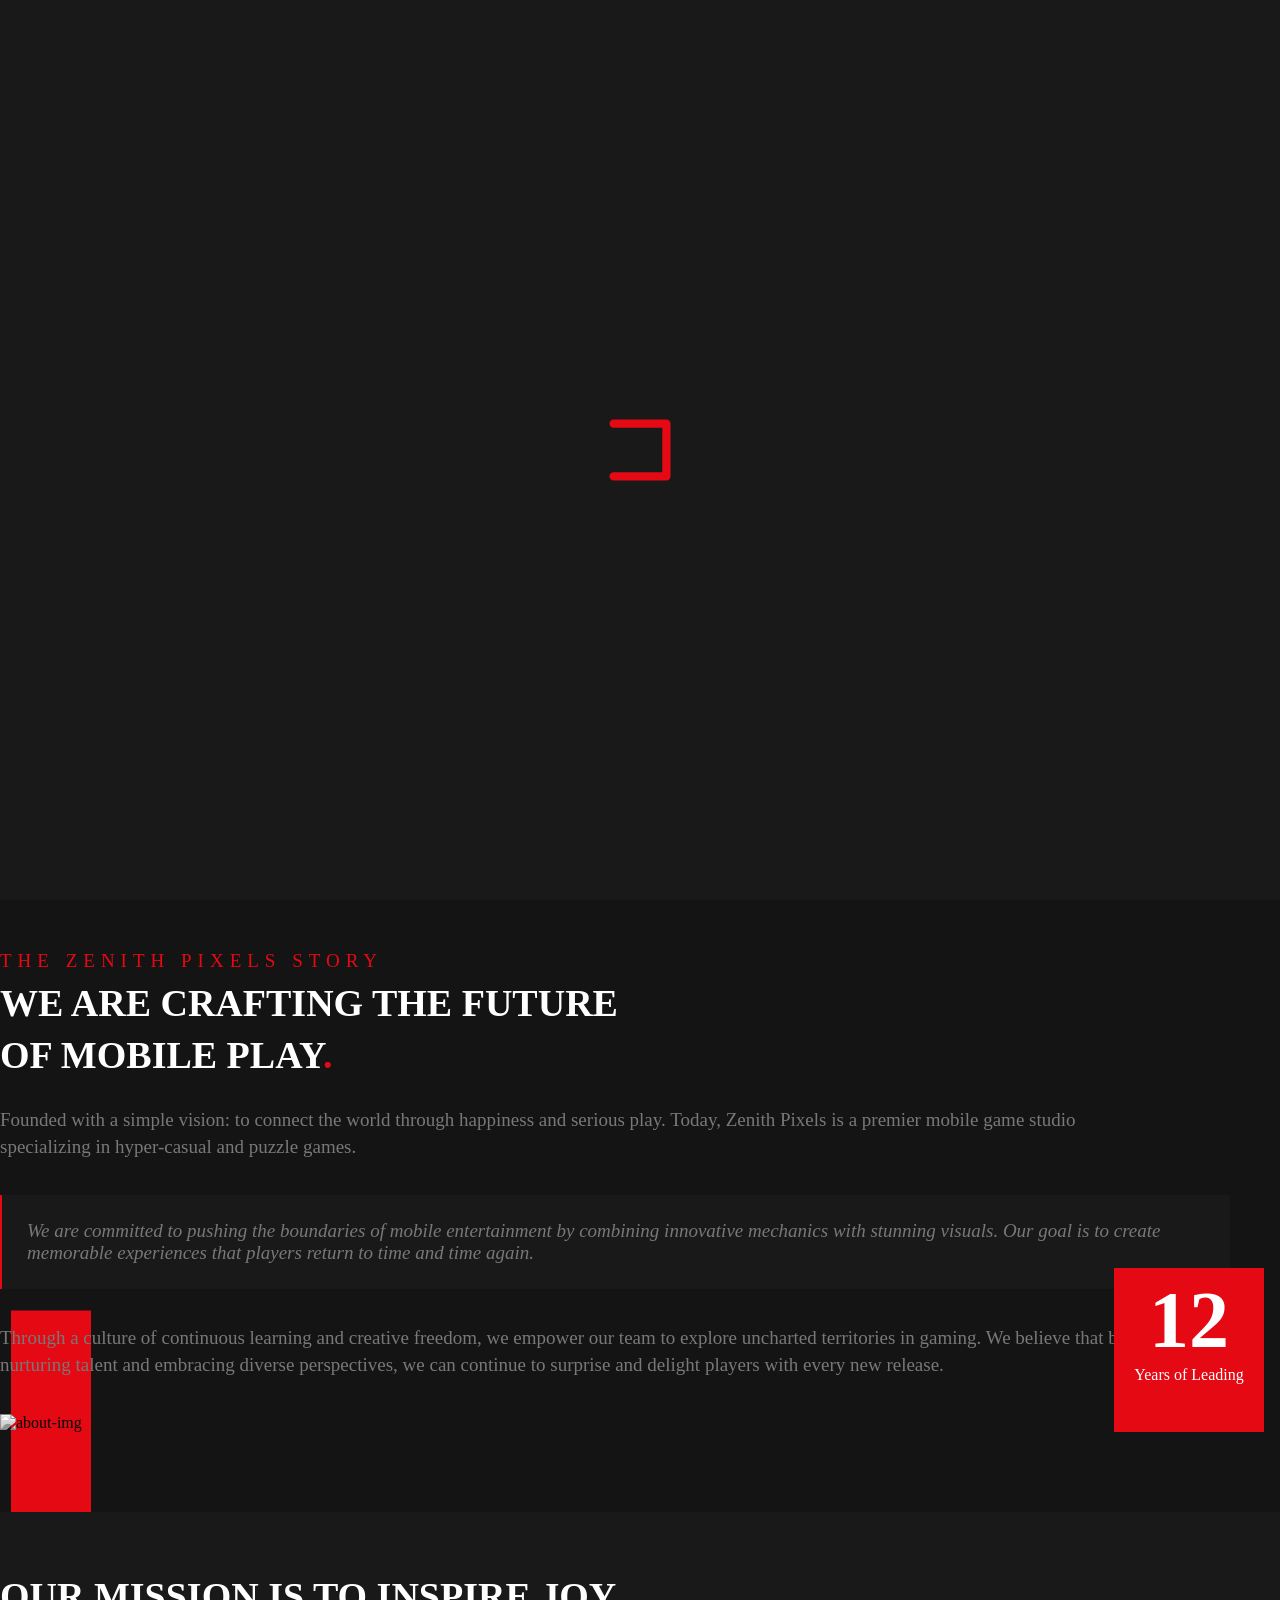
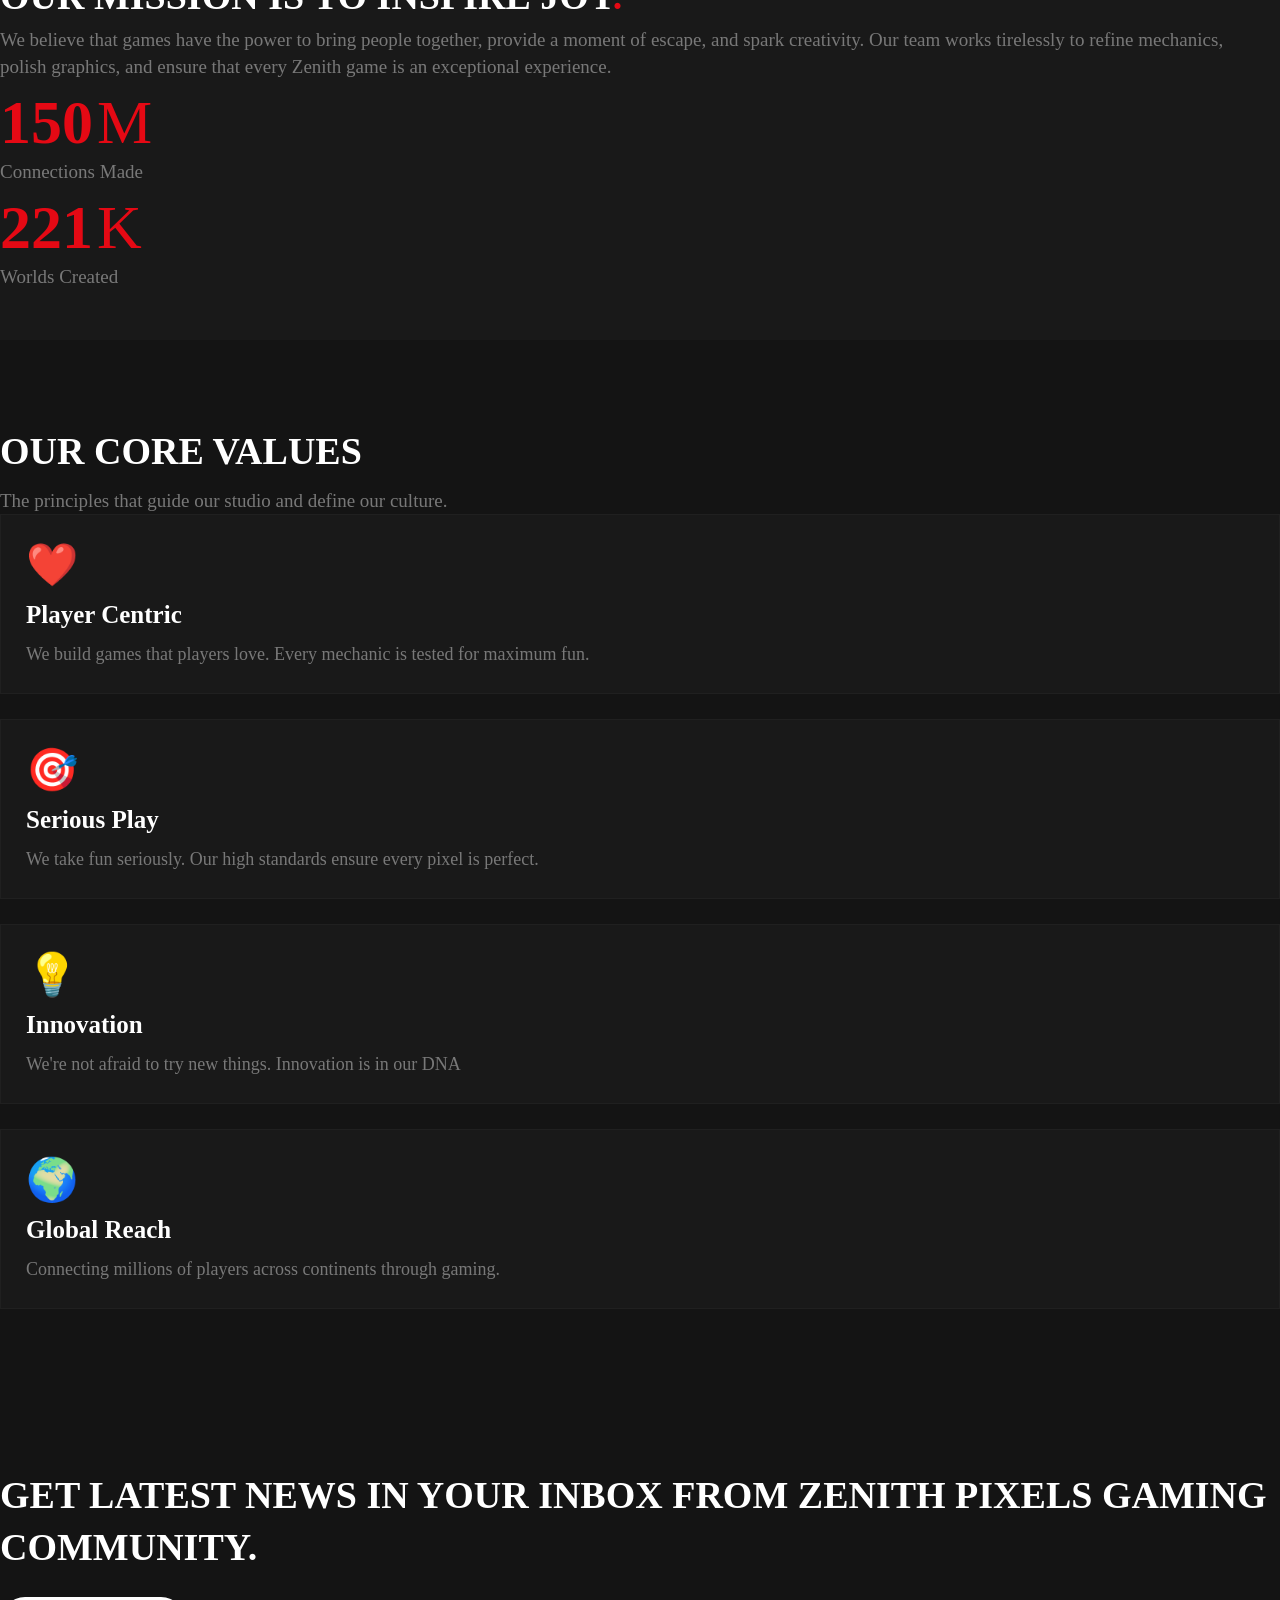
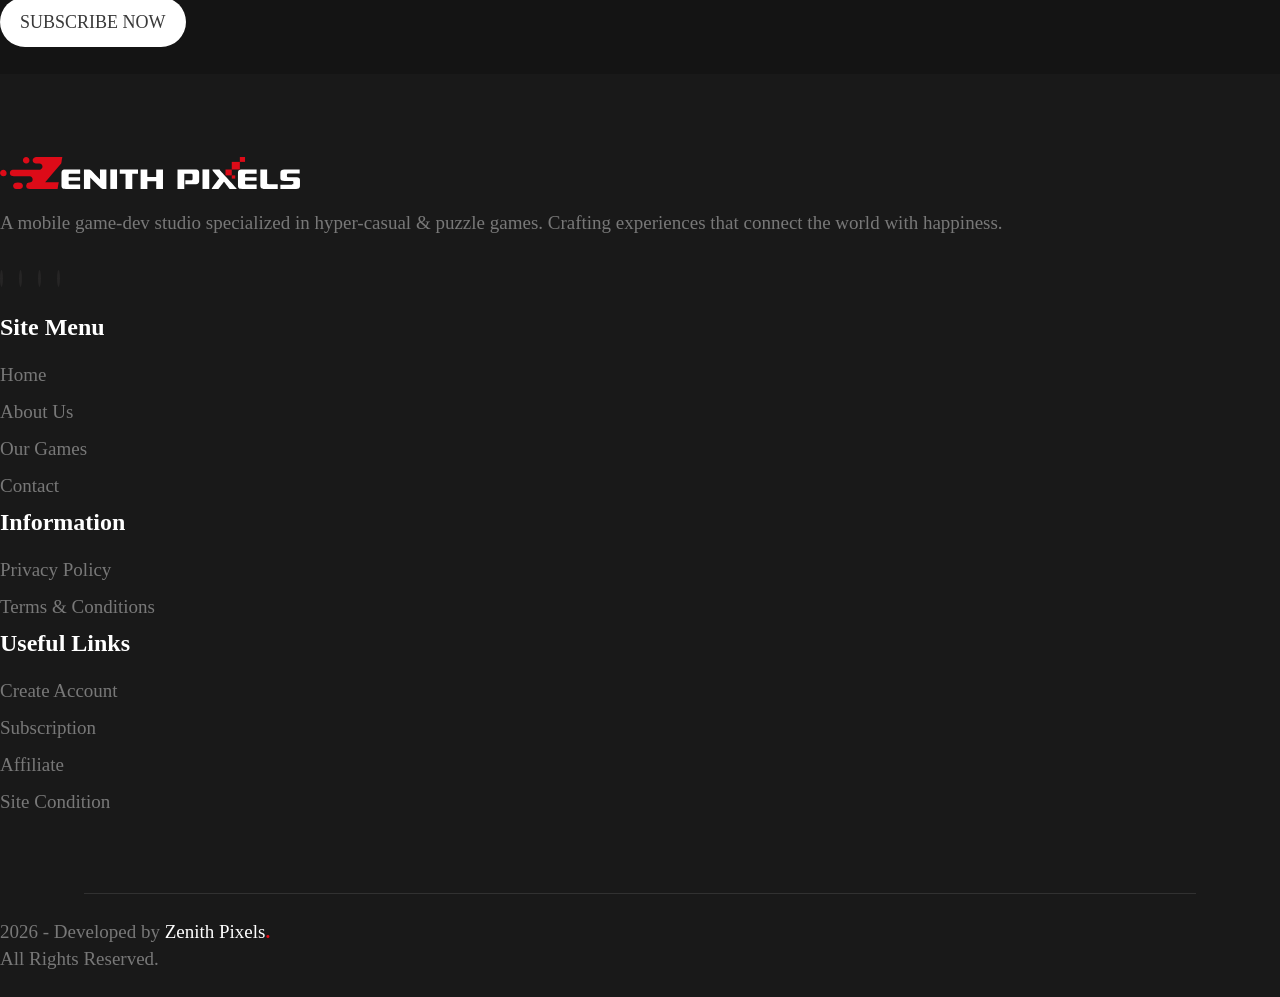
==== commit baf8462e: "Update about.html" ====
--- a/about.html
+++ b/about.html
@@ -165,7 +165,7 @@
   <!-- HEADER AREA START -->
     <nav class="navbar navbar-expand-lg navbar-light bg-light sticky-top" id="navber">
         <div class="container">
-            <a class='navbar-brand' href='index.html'><a href='index.html'><img src="images/logo.svg"/></a></a>
+            <a class='navbar-brand' href='index.html'><img src="images/logo.svg"/></a>
             <div class="menu-main" id="navbarSupportedContent">
                 <ul class="navbar-nav ml-auto menu-item">
                     <li class="nav-item">
@@ -309,7 +309,7 @@
 
       <div class="col-md-6 box col-lg-3">
         <div class="value-card">
-          <div class="icon-box  ">❤</div>
+          <div class="icon-box  ">❤️</div>
           <h5>Player Centric</h5>
           <p class="">We build games that players love. Every mechanic is tested for maximum fun.</p>
         </div>
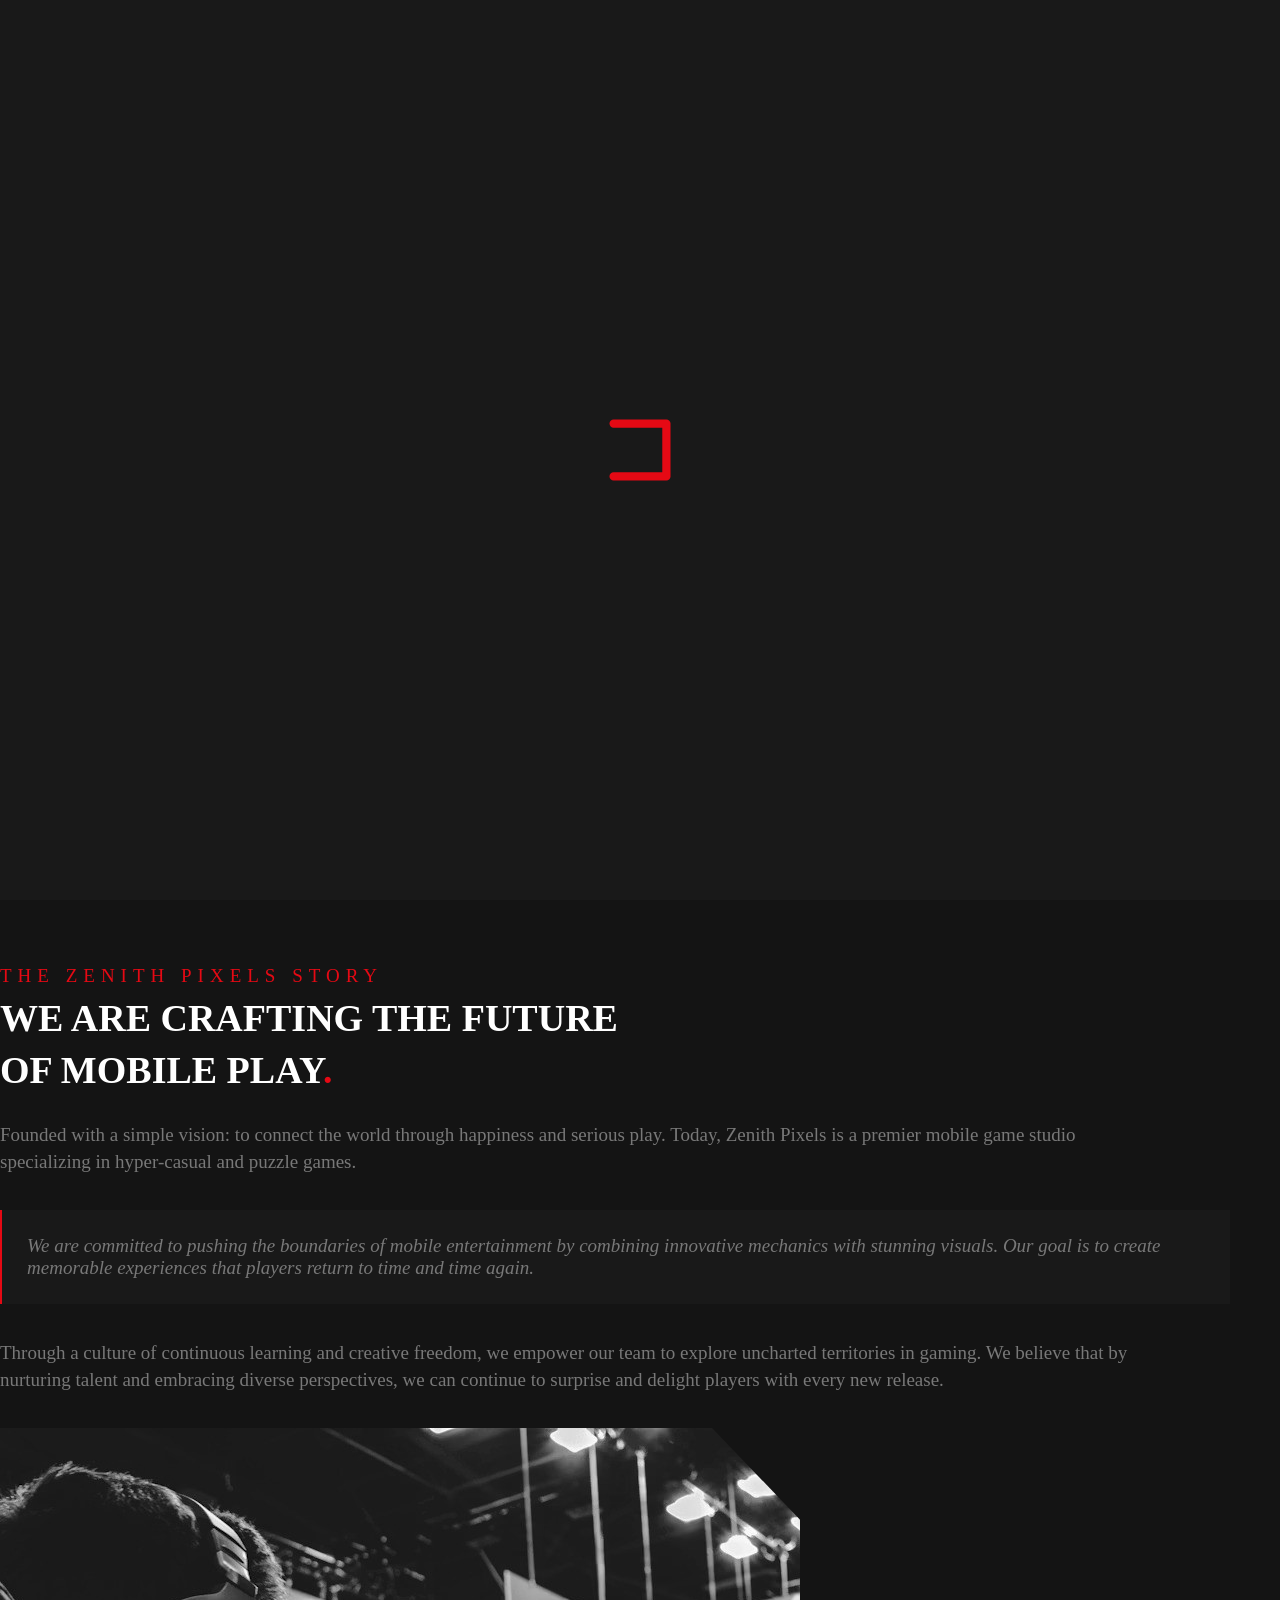
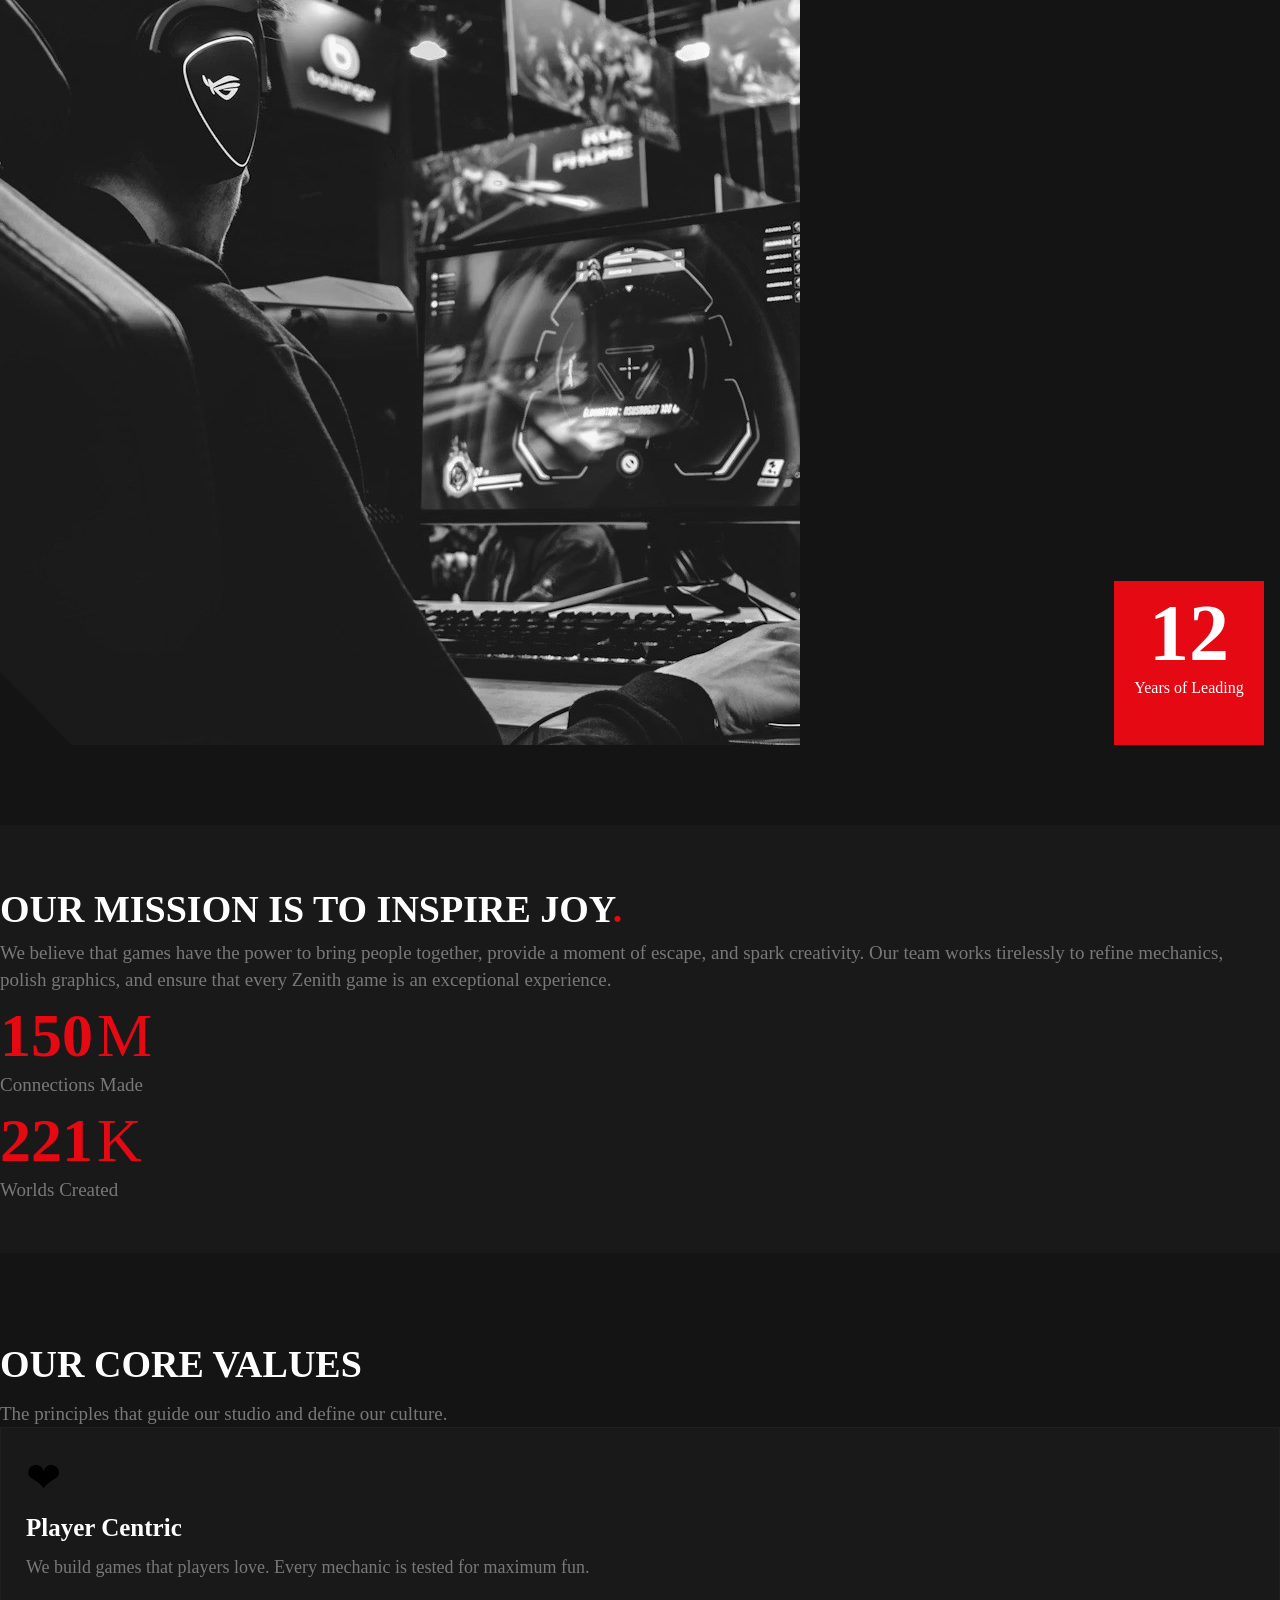
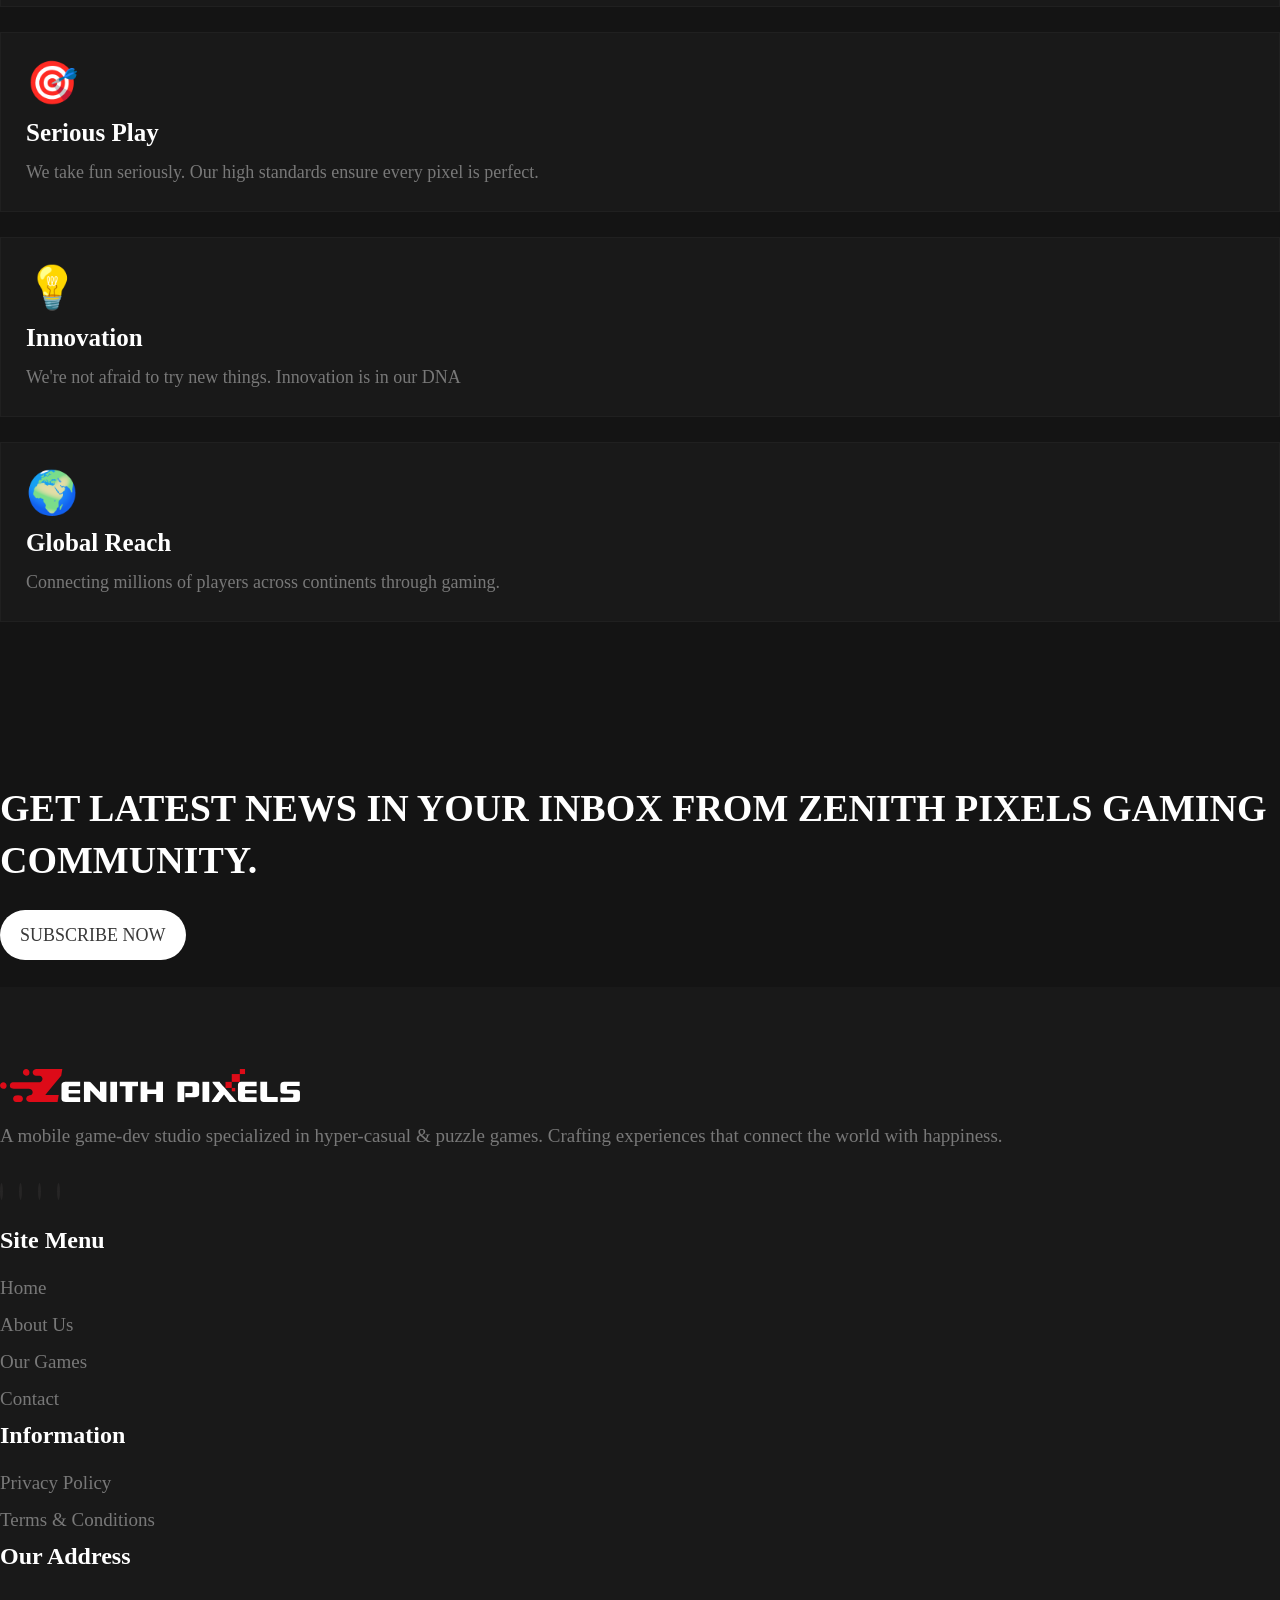
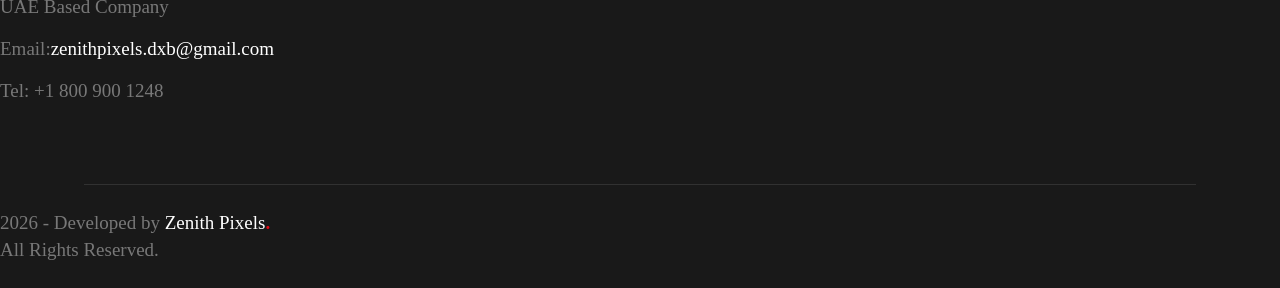
==== commit 73222f10: "Add files via upload" ====
--- a/about.html
+++ b/about.html
@@ -309,7 +309,7 @@
 
       <div class="col-md-6 box col-lg-3">
         <div class="value-card">
-          <div class="icon-box  ">❤️</div>
+          <div class="icon-box  ">❤</div>
           <h5>Player Centric</h5>
           <p class="">We build games that players love. Every mechanic is tested for maximum fun.</p>
         </div>
@@ -370,7 +370,7 @@
     <section id="footer">
         <div class="container">
             <div class="row">
-                <div class="col-lg-6 footer-logo">
+                <div class="col-lg-5 footer-logo">
                     <a href='index.html'><a href='index.html'><img src="images/logo.svg"/></a></a>
                     <p>A mobile game-dev studio specialized in hyper-casual & puzzle games. Crafting experiences that connect the world with happiness.</p>
                     <div class="footer-social">
@@ -412,12 +412,12 @@
                     <a href="privacy.html">Privacy Policy</a>
                     <a href="terms.html">Terms & Conditions</a>
                 </div>
-                  <div class="col-lg-2 col-sm-4 footer-menu">
-                    <h3>Useful Links</h3>
-                    <a href="#">Create Account</a>
-                    <a href="#">Subscription</a>
-                    <a href="#">Affiliate</a>
-                    <a href="#">Site Condition</a>
+                             <div class="col-lg-3 col-sm-4 footer-address">
+                    <h3>Our Address</h3>
+                    <p>UAE Based Company</p>
+
+ <p>Email: <a href="mailto:zenithpixels.dxb@gmail.com">zenithpixels.dxb@gmail.com</a></p>
+ <p>Tel: +1 800 900 1248</p>
                 </div>
             </div>
         </div>
--- a/css/style.css
+++ b/css/style.css
@@ -727,7 +727,7 @@
     margin-bottom: 0;
 }
 .inner-page #cart-view {
-    padding: 80px 0 15px;
+  padding: 80px 0px 50px 0px;
 }
 
 .inner-page .cart-items {
@@ -1301,7 +1301,8 @@
 3.0 *** GAMES AREA START ***
 =============================*/
 #games {
-    padding: 70px 0;
+       padding-bottom: 80px;
+           padding-top: 80px;
 }
 
 .game-line {
@@ -1447,7 +1448,7 @@
 4.0 *** ABOUT AREA START ***
 =============================*/
 #about {
-    padding: 80px 0;
+        padding-bottom: 80px;
     position: relative;
 }
 
@@ -1475,7 +1476,7 @@
 }
 
 .about-pt {
-    padding-top: 65px;
+    padding-top: 50px;
 }
 
 .about-txt {
@@ -1581,7 +1582,7 @@
 5.0 *** COUNTER AREA START ***
 =============================*/
 #counter {
-    padding: 45px 0;
+   padding: 50px 0px 80px 0px;
 }
 
 .counter-item {
@@ -1711,6 +1712,7 @@
     color: white;
     text-transform: uppercase;
     line-height: 52px;
+    padding-bottom: 50px;;
 }
 
 .match-pa2 {
@@ -1784,7 +1786,7 @@
 8.0 *** BRAND AREA START ***
 =============================*/
 #brand {
-    padding: 70px 0;
+    padding: 80px 0;
 }
 
 .brand-main img {
@@ -1793,9 +1795,6 @@
     filter: contrast(0);
 }
 
-.brand-main {
-    margin-bottom: 40px;
-}
 .bdr-grey
 {
     border: 1px solid #202020;
@@ -1974,12 +1973,12 @@
 
 #game,
 #product {
-    padding: 80px 0;
+        padding-bottom: 80px;
     position: relative;
 }
 
 .product-pa {
-    padding-top: 70px;
+    padding-top: 50px;
 }
 #product .product-item {
  /* padding: 30px 20px; */
@@ -1992,6 +1991,11 @@
     position: relative;
         padding-top: 0;
         border: 1px solid #202020; 
+        
+}
+.related-pro .product-item
+{
+    margin-bottom: 0px;
 }
 .product-item img{
    width: 100%;
@@ -2126,7 +2130,10 @@
 XX.0 ***GAMES PAGE ***
 =============================*/
 
-
+section#about3 .about-pt
+ {
+    padding-top: 80px;
+}
 .inner-page #cart-view h3
  {
     font-size: 38px;
@@ -2384,6 +2391,7 @@
     position: static;
     padding: 0;
 }
+.footer-address h3,
 .footer-menu h3 {
     font-size: 24px;
     font-family: bb;
@@ -2427,7 +2435,17 @@
 .footer-social a i:hover {
     background: #e50914;
 }
-
+.footer-address p {
+    font-family: br;
+    font-size: 19px;
+    color: #787878;
+    display: flex;
+    align-items: center;
+    margin-top: 15px;
+}
+.footer-address p a{
+     color: white;
+}
 /*===========================
 15.0 *** COPY_RIGHT AREA START ***
 =============================*/
--- a/css/responsive.css
+++ b/css/responsive.css
@@ -190,9 +190,9 @@
         display: none;
     }
 
-    #games {
+    /* #games {
         padding: 30px 0;
-    }
+    } */
 
     .game-item img {
         display: inline-block;
@@ -201,15 +201,12 @@
 
     .game-box {
         text-align: center;
-        margin-top: 40px;
-        margin-bottom: 55px;
-    }
- #about2,
-    #about {
-        padding: 65px 0;
-    }
+        /* margin-top: 40px; */
+        margin-bottom: 50px;
+    }
+ 
  #player {
-        padding: 65px 0;
+        padding: 50px 0;
     }
     .heading h3::before {
         left: 50%;
@@ -238,7 +235,7 @@
    {
         padding-right: 0;
         text-align: center;
-        margin-top: 50px;
+        margin-top: 0px;
     }
        .inner-page #cart-view 
    {
@@ -262,9 +259,7 @@
         padding-right: 0;
     }
 
-    #counter {
-        padding: 40px 0 0;
-    }
+  
 
     .match-logo {
         padding-bottom: 25px;
@@ -317,7 +312,7 @@
     padding-bottom: 0px;
 }
     #brand {
-        padding: 60px 0 40px;
+        padding: 80px 0px;
     }
 
     #player .heading h3 {
@@ -325,7 +320,7 @@
     }
 
     .player-pa2 {
-        padding-top: 40px;
+        padding-top: 50px;
     }
 
     .player-pa {
@@ -343,9 +338,7 @@
         padding-top: 35px;
     }
 
-    #game {
-        padding: 80px 0 70px;
-    }
+   
 
     .join-bg {
         padding: 40px 20px;
@@ -747,7 +740,7 @@
         font-size: 30px;
         line-height: 46px;
     }
-
+.footer-address h3,
     .footer-menu h3 {
         margin-top: 45px;
     }
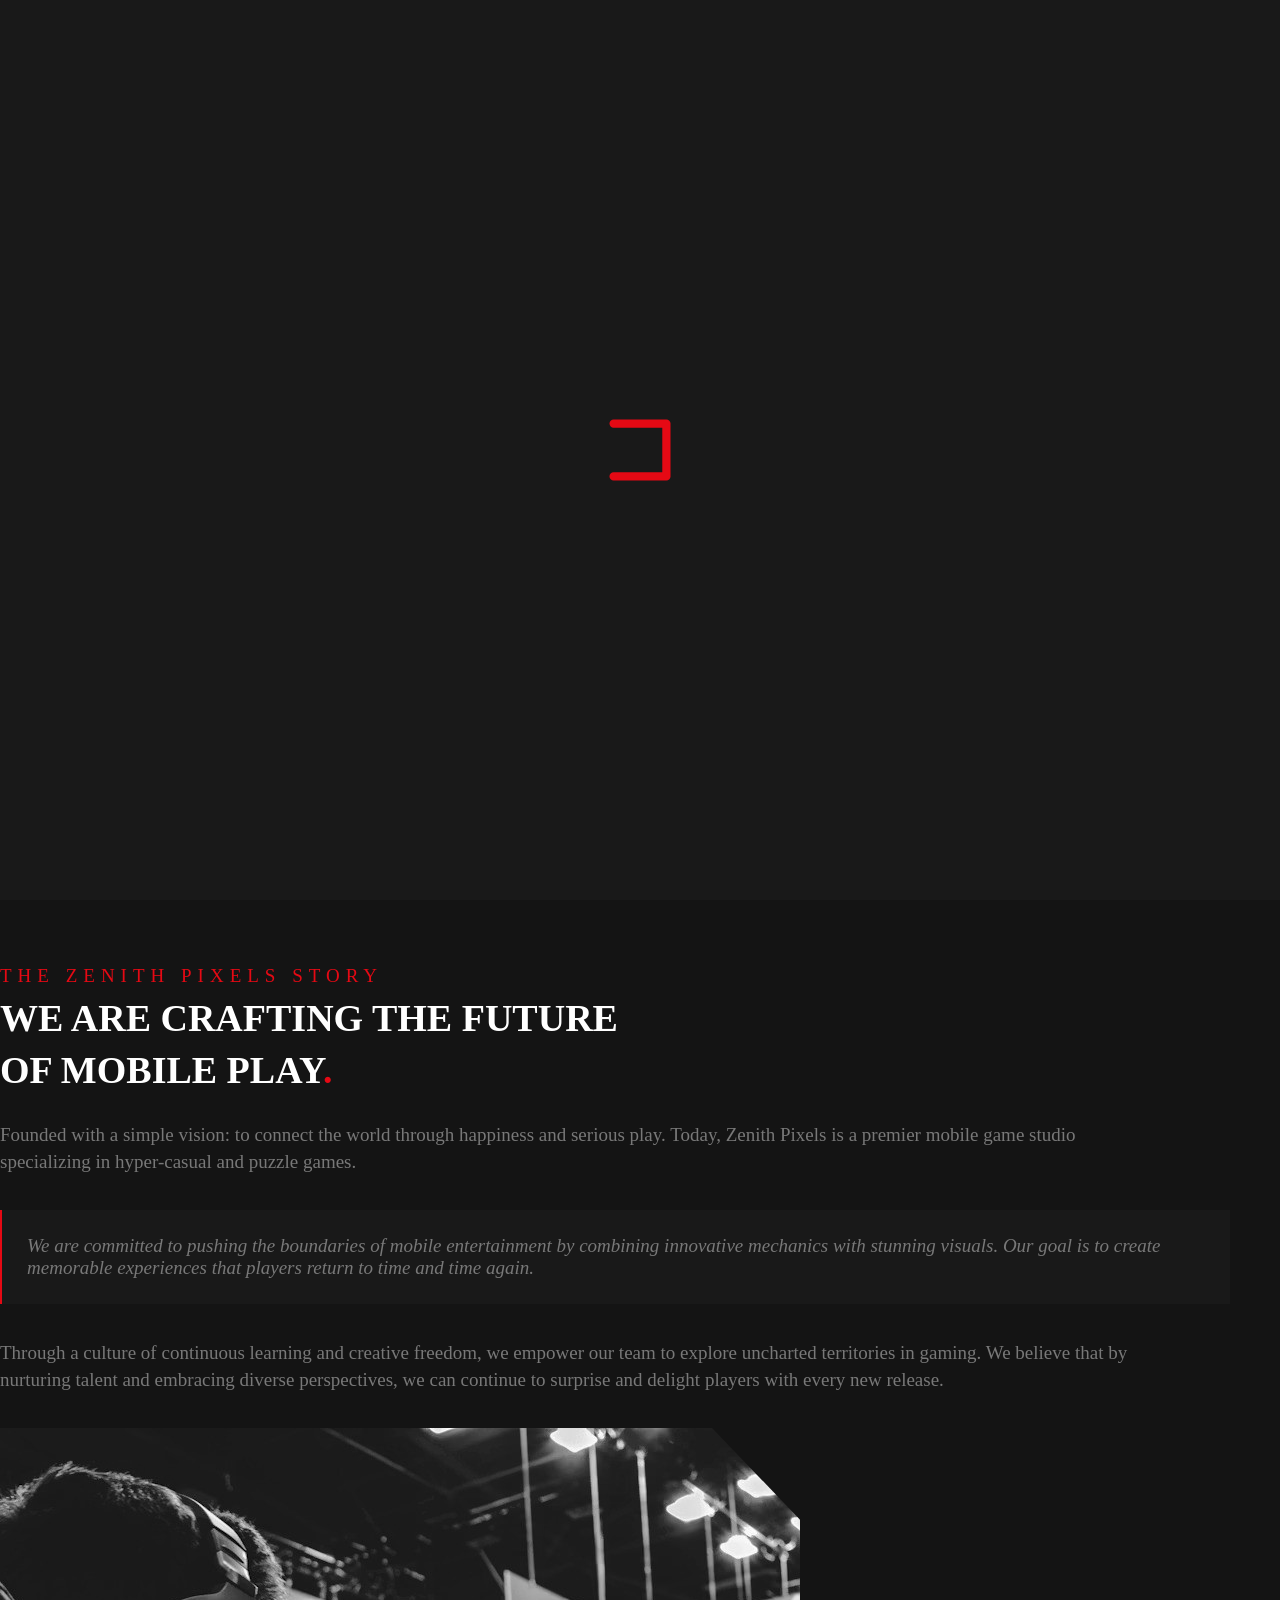
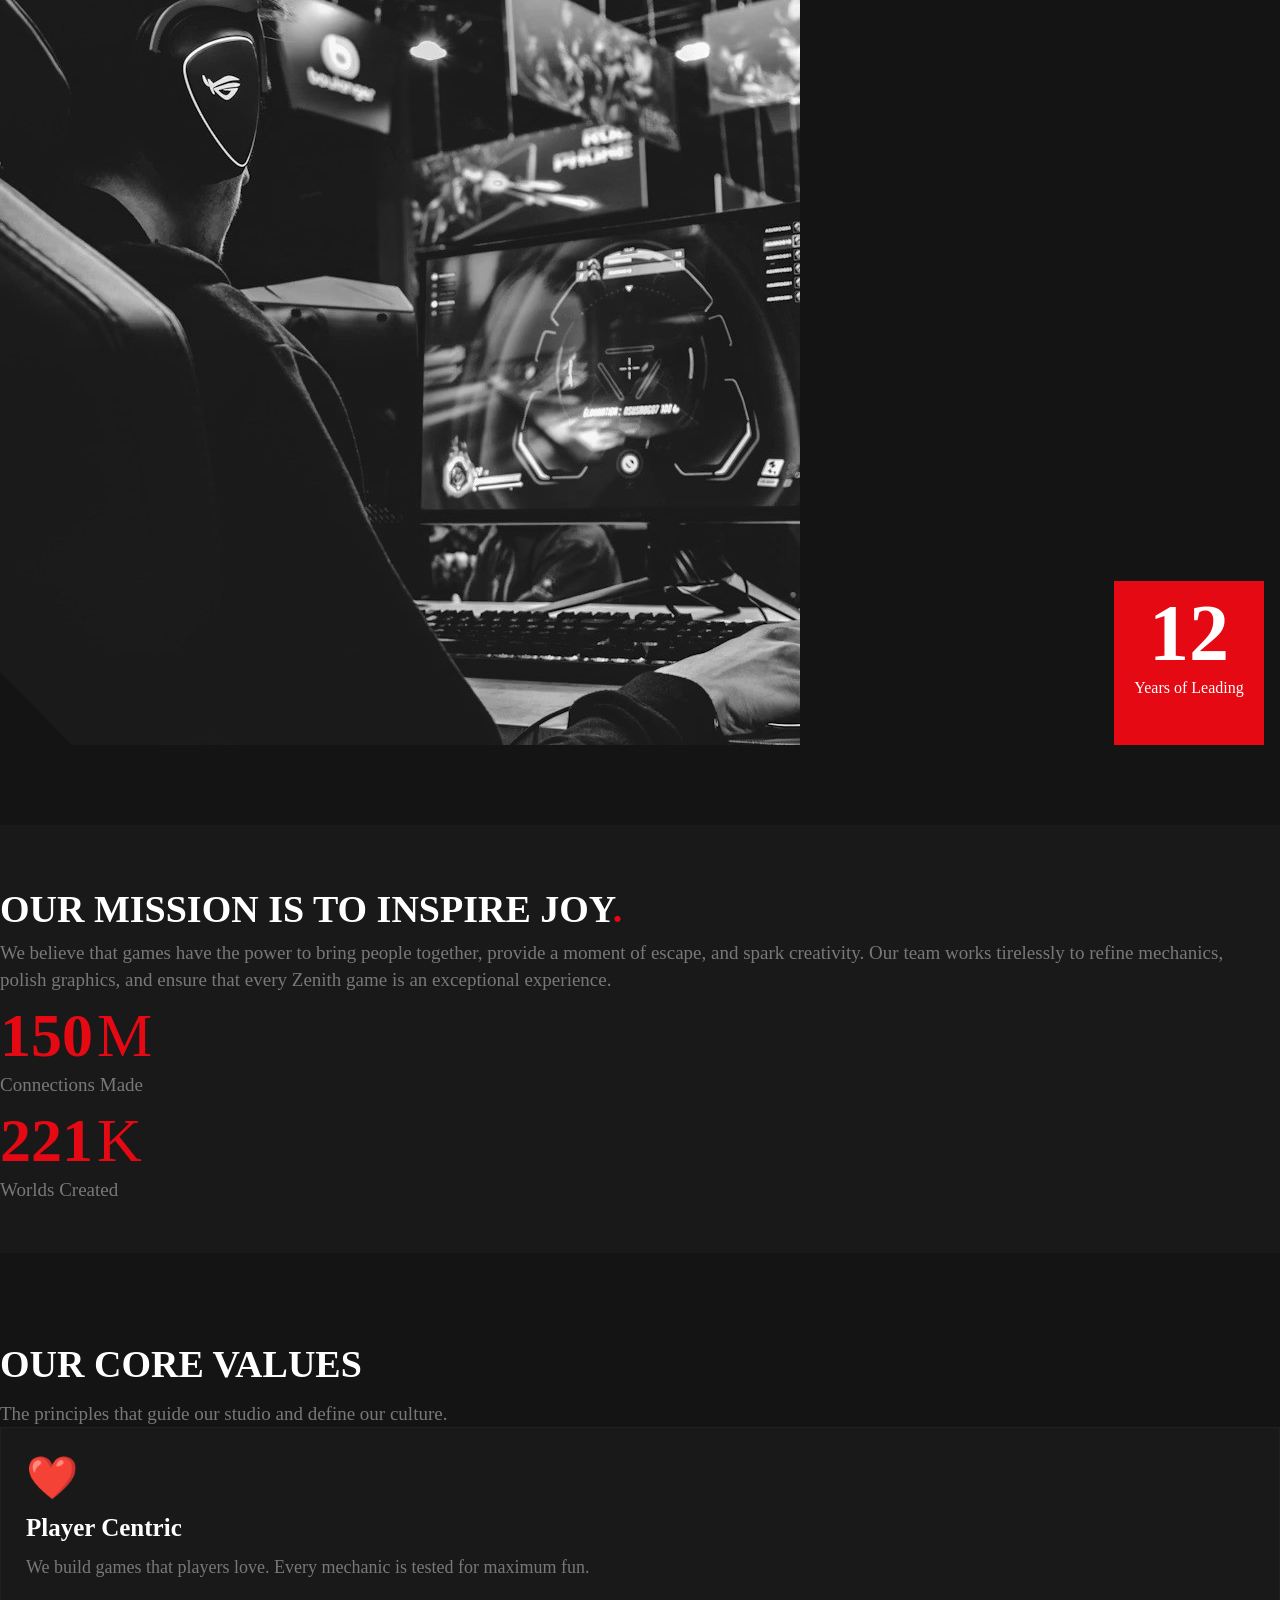
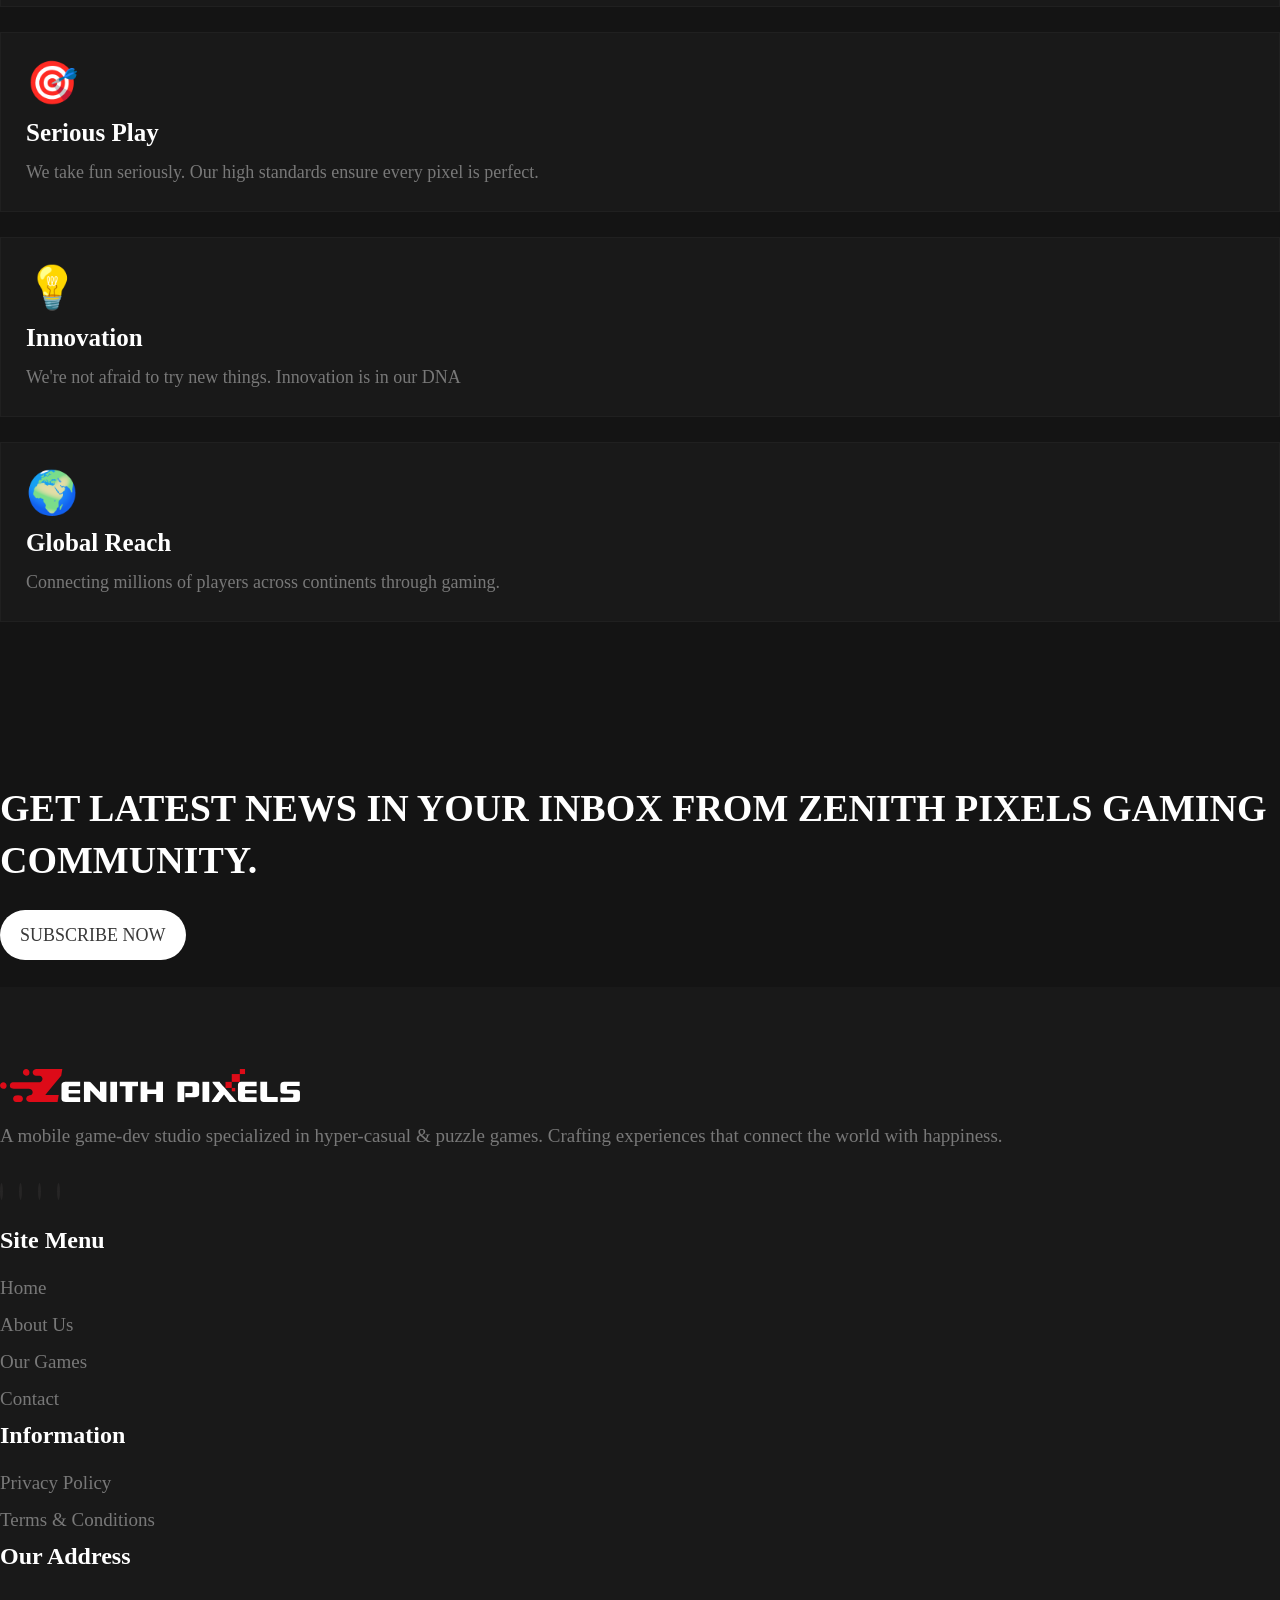
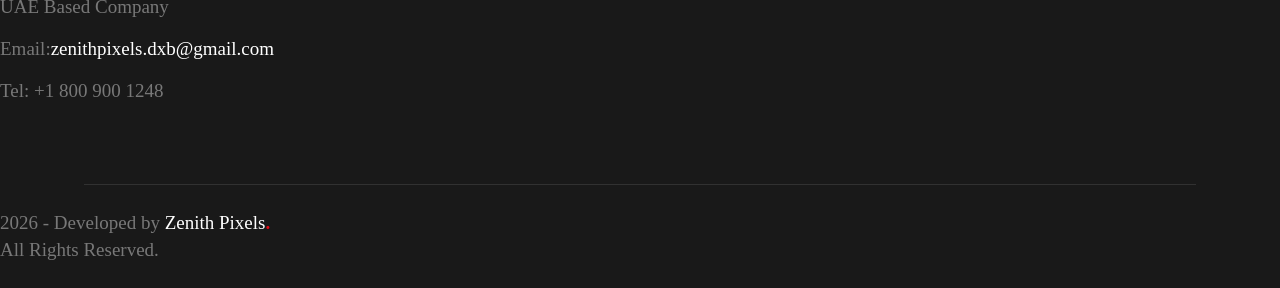
==== commit 7e589479: "Update about.html" ====
--- a/about.html
+++ b/about.html
@@ -309,7 +309,7 @@
 
       <div class="col-md-6 box col-lg-3">
         <div class="value-card">
-          <div class="icon-box  ">❤</div>
+          <div class="icon-box  ">❤️</div>
           <h5>Player Centric</h5>
           <p class="">We build games that players love. Every mechanic is tested for maximum fun.</p>
         </div>
--- a/css/style.css
+++ b/css/style.css
@@ -1985,6 +1985,9 @@
  background: #191919;
  position: relative;
 }
+section#cart-view .product-item {
+    margin-bottom: 30px;
+}
 .product-item {
     background: #191919;
     padding: 30px 0px;
@@ -1993,6 +1996,7 @@
         border: 1px solid #202020; 
         
 }
+
 .related-pro .product-item
 {
     margin-bottom: 0px;
--- a/css/responsive.css
+++ b/css/responsive.css
@@ -375,9 +375,6 @@
         font-size: 27px;
         line-height:38px;
     }
-    .product-item {
-    margin-bottom: 30px;
-}
 .player-txt p {
 
     padding-right: 0;
